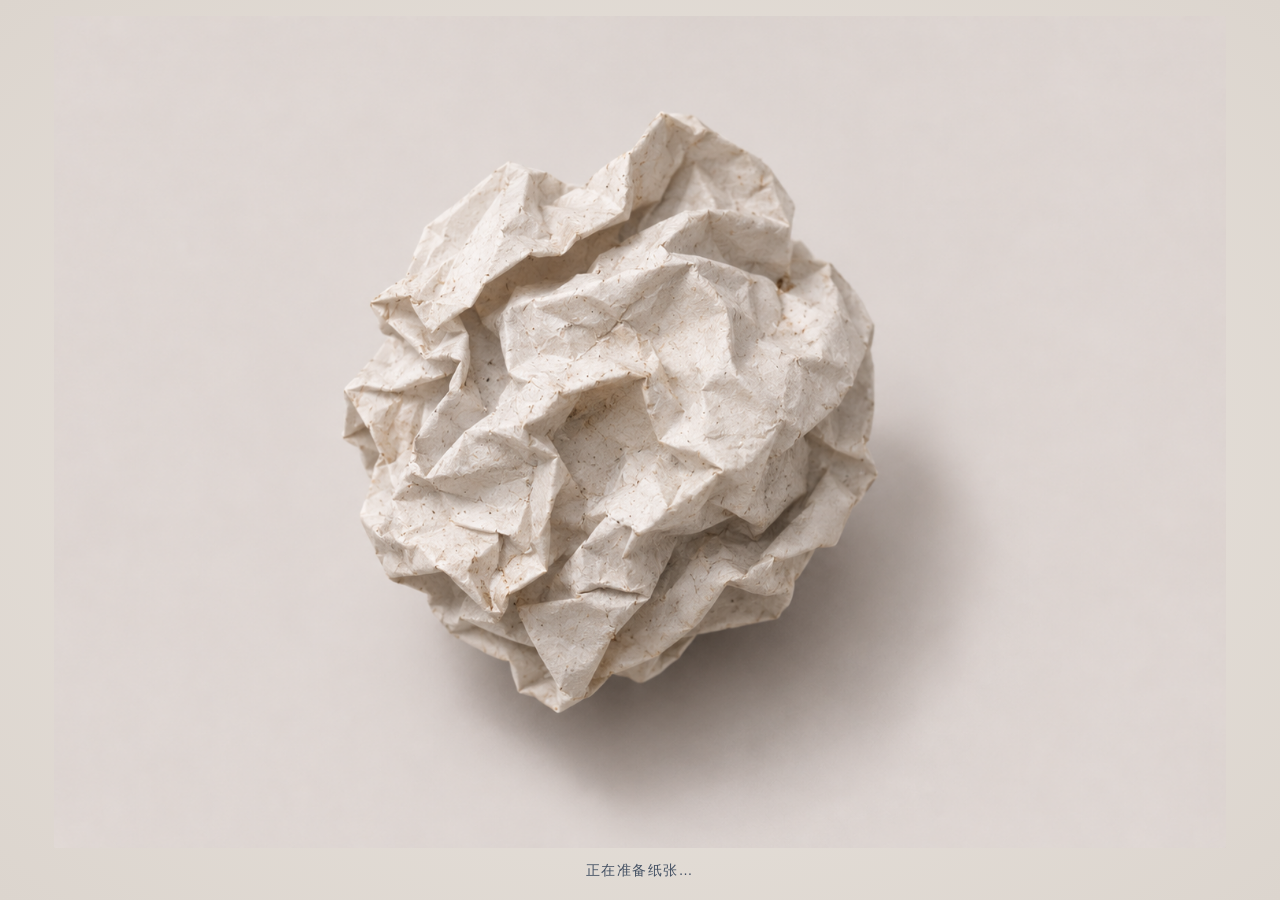
==== html/index.html @ 23ee9914 "Add files via upload  장면. 신." ====
<!doctype html>
<html lang="zh-CN">
<head>
  <meta charset="UTF-8">
  <meta name="viewport" content="width=device-width, initial-scale=1">
  <meta name="theme-color" content="#e1dad2">
  <title>场景 1｜纸张展开</title>
  <link rel="icon" href="data:,">
  <link rel="stylesheet" href="../css/style.css?v=6">
</head>
<body>
  <main class="experience">
    <div class="scene" id="scene" aria-label="场景 1，点击纸团展开海报">
      <img class="ball-photo" id="ball-photo" src="../js/images/paper-ball.png" alt="一团揉皱的纸" draggable="false">
      <div class="paper-shadow" id="paper-shadow" aria-hidden="true"></div>
      <canvas class="paper-mesh" id="paper-mesh" aria-hidden="true"></canvas>
      <div class="poster" id="poster" aria-hidden="true">
        <canvas id="poster-base"></canvas>
        <canvas class="ink" id="ink-title"></canvas>
        <canvas class="ink" id="ink-small"></canvas>
        <canvas class="ink" id="ink-quotes"></canvas>
        <img class="final-original" id="final-original" alt="完整展开的原图海报" draggable="false">
      </div>
      <img class="flattened-poster" id="flattened-poster" src="../js/images/poster-flat.png" alt="褶皱消退后的平铺海报" draggable="false" aria-hidden="true">
      <div class="menu-panel" id="menu-panel" aria-hidden="true">
        <img id="menu-art" src="../js/images/poster-menu.png" alt="右侧菜单：안내（说明）、목차（目录）、더보기（更多）和 게임 시작（开始游戏）" draggable="false">
      </div>
      <button class="paper-trigger" id="paper-trigger" aria-label="点击打开纸团" disabled></button>
      <button class="menu-reveal" id="menu-reveal" aria-label="点击画面，显示右侧菜单" hidden></button>
    </div>
    <div class="controls">
      <p id="status" role="status" aria-live="polite">正在准备纸张…</p>
      <button id="replay" hidden>重新展开</button>
    </div>
    <noscript>请开启 JavaScript，以播放纸张展开动画。</noscript>
  </main>
  <script src="../js/data.js?v=3"></script>
  <script src="../js/paper-motion.js?v=3"></script>
  <script src="../js/main.js?v=6"></script>
</body>
</html>
---- css/style.css ----
* { box-sizing: border-box; }
:root {
  color-scheme: light;
  background: #e1dad2;
  color: #435063;
  font-family: -apple-system, BlinkMacSystemFont, "Segoe UI", sans-serif;
}
body {
  min-width: 320px;
  min-height: 100svh;
  margin: 0;
  display: grid;
  place-items: center;
  background: radial-gradient(ellipse at center, #eae5df, #dcd5ce);
}
.experience { width: 100%; min-width: 0; padding: 12px 16px; overflow-x: auto; }
.scene {
  position: relative;
  width: min(100%, 1488px, calc((100svh - 68px) * 1.40776));
  aspect-ratio: 1488 / 1057;
  margin: auto;
  isolation: isolate;
  overflow: hidden;
  background: #e1dad2;
}
.ball-photo, .paper-mesh, .poster, .poster canvas, .final-original, .flattened-poster {
  position: absolute;
  inset: 0;
  width: 100%;
  height: 100%;
  display: block;
}
.ball-photo { object-fit: fill; user-select: none; }
.paper-shadow {
  position: absolute;
  inset: 5% 3% 1%;
  border-radius: 9%;
  background: #4e4035;
  filter: blur(14px);
  opacity: 0;
  pointer-events: none;
  transform-origin: 50% 55%;
}
.paper-mesh { opacity: 0; pointer-events: none; }
.poster { opacity: 0; pointer-events: none; }
.ink, .final-original { opacity: 0; }
.flattened-poster {
  opacity: 0;
  object-fit: fill;
  pointer-events: none;
  user-select: none;
  -webkit-mask-image: radial-gradient(ellipse at 50% 48%, black -48%, transparent -24%);
  mask-image: radial-gradient(ellipse at 50% 48%, black -48%, transparent -24%);
}
.menu-reveal {
  position: absolute;
  inset: 0;
  width: 100%;
  height: 100%;
}
.scene.menu-visible { overflow: visible; }
.menu-panel {
  position: absolute;
  top: 0;
  left: 100%;
  width: 20.967742%;
  height: 100%;
  overflow: hidden;
  opacity: 0;
  pointer-events: none;
}
/* 只取参考图最右侧的 312 像素；海报沿用原来的平铺图和原尺寸。 */
.menu-panel img {
  position: absolute;
  top: 0;
  left: -376.923077%;
  width: 476.923077%;
  height: 100%;
  display: block;
  object-fit: fill;
  user-select: none;
}
.menu-reveal { border: 0; padding: 0; background: transparent; cursor: pointer; }
.menu-reveal:focus-visible { outline: 2px solid #304e79; outline-offset: -4px; }
.paper-trigger {
  position: absolute;
  left: 24%; top: 10%; width: 48%; height: 76%;
  border: 0; border-radius: 45%;
  padding: 0; background: transparent; cursor: pointer;
  -webkit-tap-highlight-color: transparent;
}
.paper-trigger:focus-visible { outline: 2px solid #304e79; outline-offset: 8px; }
.paper-trigger:disabled { cursor: wait; pointer-events: none; }
.controls { display: flex; align-items: center; justify-content: center; height: 36px; }
.controls p { margin: 10px 0 0; font-size: 14px; letter-spacing: .1em; }
#replay { margin-top: 10px; padding: 5px 14px; border: 1px solid #8a96a5; border-radius: 4px; background: transparent; color: #304e79; font: inherit; font-size: 14px; cursor: pointer; }
#replay:hover { background: #f1ece5; }
[hidden] { display: none !important; }
@media (max-width: 600px) { .experience { padding: 8px; } }
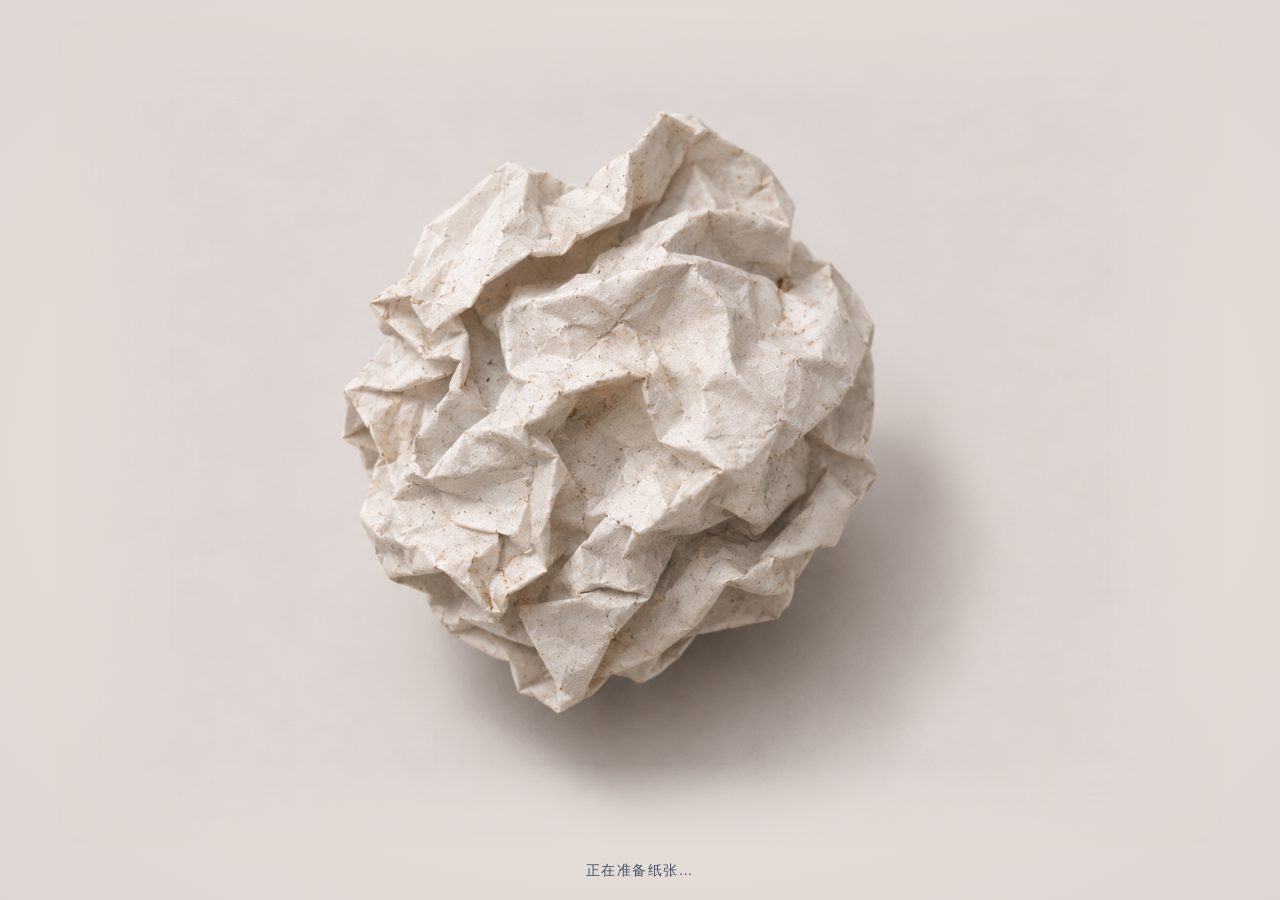
==== commit 72263049: "Update complete interactive pages" ====
--- a/html/index.html
+++ b/html/index.html
@@ -6,10 +6,83 @@
   <meta name="theme-color" content="#e1dad2">
   <title>场景 1｜纸张展开</title>
   <link rel="icon" href="data:,">
-  <link rel="stylesheet" href="../css/style.css?v=6">
+  <link rel="stylesheet" href="../css/style.css?v=8">
+  <link rel="stylesheet" href="../css/game.css?v=5">
+  <link rel="stylesheet" href="../css/peace-intro.css?v=5">
+  <link rel="stylesheet" href="../css/interview-intro.css?v=1">
+  <link rel="stylesheet" href="../css/memory-gallery.css?v=6">
+  <link rel="stylesheet" href="../css/restaurant-entrance.css?v=2">
+  <link rel="stylesheet" href="../css/restaurant-tasting.css?v=1">
+  <link rel="stylesheet" href="../css/four-months.css?v=2">
+  <link rel="stylesheet" href="../css/dinner-night.css?v=3">
+  <link rel="stylesheet" href="../css/bombing.css?v=2">
+  <link rel="stylesheet" href="../css/aftermath.css?v=2">
+  <link rel="stylesheet" href="../css/return-home.css?v=2">
+  <link rel="stylesheet" href="../css/reopening.css?v=3">
+  <link rel="stylesheet" href="../css/wedding.css?v=6">
+  <link rel="stylesheet" href="../css/apprentice.css?v=1">
+  <link rel="stylesheet" href="../css/street-fire.css?v=7">
+  <link rel="stylesheet" href="../css/officers-visit.css?v=2">
+  <link rel="stylesheet" href="../css/officers-meal.css?v=1">
+  <link rel="stylesheet" href="../css/truck-departure.css?v=3">
+  <link rel="stylesheet" href="../css/prosperity-choice.css?v=4">
+  <link rel="stylesheet" href="../css/tony-conflict.css?v=2">
+  <link rel="stylesheet" href="../css/tony-tear.css?v=3">
+  <link rel="stylesheet" href="../css/family-call.css?v=3">
+  <link rel="stylesheet" href="../css/za-attack.css?v=2">
+  <link rel="stylesheet" href="../css/za-farewell.css?v=1">
+  <link rel="stylesheet" href="../css/restaurant-raid.css?v=1">
+  <link rel="stylesheet" href="../css/tony-news.css?v=2">
+  <link rel="stylesheet" href="../css/prison-kitchen.css?v=3">
+  <link rel="stylesheet" href="../css/prison-chili.css?v=1">
+  <link rel="stylesheet" href="../css/prison-after-choice.css?v=2">
+  <link rel="stylesheet" href="../css/prison-message.css?v=1">
+  <link rel="stylesheet" href="../css/prison-retaliation.css?v=4">
+  <link rel="stylesheet" href="../css/prison-knife.css?v=1">
+  <link rel="stylesheet" href="../css/prison-release.css?v=2">
+  <link rel="stylesheet" href="../css/prison-home-call.css?v=1">
+  <link rel="stylesheet" href="../css/prison-christmas.css?v=1">
+  <link rel="stylesheet" href="../css/prison-christmas-undercurrent.css?v=2">
+  <link rel="stylesheet" href="../css/prison-blue-on-blue.css?v=3">
+  <link rel="stylesheet" href="../css/prison-escape.css?v=2">
+  <link rel="stylesheet" href="../css/prison-grenade.css?v=2">
+  <link rel="stylesheet" href="../css/prison-grenade-aftermath.css?v=2">
+  <link rel="stylesheet" href="../css/prison-za-reunion.css?v=3">
+  <link rel="stylesheet" href="../css/prison-school-transport.css?v=2">
+  <link rel="stylesheet" href="../css/prison-escape-plan.css?v=2">
+  <link rel="stylesheet" href="../css/prison-jamal-protection.css?v=2">
+  <link rel="stylesheet" href="../css/prison-morgan-trial.css?v=2">
+  <link rel="stylesheet" href="../css/prison-saif-challenge.css?v=2">
+  <link rel="stylesheet" href="../css/prison-jamal-trial.css?v=2">
+  <link rel="stylesheet" href="../css/prison-night-talk.css?v=2">
+  <link rel="stylesheet" href="../css/prison-trunk-choice.css?v=1">
+  <link rel="stylesheet" href="../css/prison-checkpoint.css?v=1">
+  <link rel="stylesheet" href="../css/prison-phone-command.css?v=1">
+  <link rel="stylesheet" href="../css/prison-street-explosion.css?v=2">
+  <link rel="stylesheet" href="../css/prison-children-rescue.css?v=1">
+  <link rel="stylesheet" href="../css/prison-egg-montage.css?v=1">
+  <link rel="stylesheet" href="../css/prison-mobilization.css?v=1">
+  <link rel="stylesheet" href="../css/prison-cola-promise.css?v=1">
+  <link rel="stylesheet" href="../css/prison-potato-confession.css?v=2">
+  <link rel="stylesheet" href="../css/prison-ma-sacrifice.css?v=1">
+  <link rel="stylesheet" href="../css/prison-after-ma.css?v=1">
+  <link rel="stylesheet" href="../css/prison-rescue-choice.css?v=1">
+  <link rel="stylesheet" href="../css/prison-secret-oath.css?v=1">
+  <link rel="stylesheet" href="../css/prison-friday-escape.css?v=1">
+  <link rel="stylesheet" href="../css/prison-desert-flight.css?v=1">
+  <link rel="stylesheet" href="../css/prison-border-village.css?v=1">
+  <link rel="stylesheet" href="../css/prison-village-night.css?v=1">
+  <link rel="stylesheet" href="../css/prison-village-capture.css?v=1">
+  <link rel="stylesheet" href="../css/prison-mouth-choice.css?v=2">
+  <link rel="stylesheet" href="../css/prison-homecoming-d.css?v=1">
+  <link rel="stylesheet" href="../css/prison-restaurant-return-d.css?v=1">
+  <link rel="stylesheet" href="../css/prison-reunion-d.css?v=3">
+  <link rel="stylesheet" href="../css/prison-self-escape-e.css?v=1">
+  <link rel="stylesheet" href="../css/story-summary.css?v=6">
+  <link rel="stylesheet" href="../css/scene-frame.css?v=69">
 </head>
 <body>
-  <main class="experience">
+  <main class="experience" id="opening-experience">
     <div class="scene" id="scene" aria-label="场景 1，点击纸团展开海报">
       <img class="ball-photo" id="ball-photo" src="../js/images/paper-ball.png" alt="一团揉皱的纸" draggable="false">
       <div class="paper-shadow" id="paper-shadow" aria-hidden="true"></div>
@@ -21,9 +94,15 @@
         <canvas class="ink" id="ink-quotes"></canvas>
         <img class="final-original" id="final-original" alt="完整展开的原图海报" draggable="false">
       </div>
-      <img class="flattened-poster" id="flattened-poster" src="../js/images/poster-flat.png" alt="褶皱消退后的平铺海报" draggable="false" aria-hidden="true">
+      <div class="flat-edge-blend">
+        <img class="flattened-poster" id="flattened-poster" src="../js/images/poster-flat.png" alt="褶皱消退后的平铺海报" draggable="false" aria-hidden="true">
+      </div>
       <div class="menu-panel" id="menu-panel" aria-hidden="true">
         <img id="menu-art" src="../js/images/poster-menu.png" alt="右侧菜单：안내（说明）、목차（目录）、더보기（更多）和 게임 시작（开始游戏）" draggable="false">
+        <button class="menu-hotspot hotspot-help" data-menu="help" aria-label="안내 · 说明" disabled></button>
+        <button class="menu-hotspot hotspot-chapters" data-menu="chapters" aria-label="목차 · 章节目录" disabled></button>
+        <button class="menu-hotspot hotspot-more" data-menu="more" aria-label="더보기 · 关于与资料" disabled></button>
+        <button class="menu-hotspot hotspot-start" data-menu="start" aria-label="게임 시작 · 开始游戏" disabled></button>
       </div>
       <button class="paper-trigger" id="paper-trigger" aria-label="点击打开纸团" disabled></button>
       <button class="menu-reveal" id="menu-reveal" aria-label="点击画面，显示右侧菜单" hidden></button>
@@ -34,8 +113,121 @@
     </div>
     <noscript>请开启 JavaScript，以播放纸张展开动画。</noscript>
   </main>
+  <main id="game-view" class="game-view" hidden>
+    <svg width="0" height="0" aria-hidden="true" style="position:absolute"><defs><filter id="paper-blue" color-interpolation-filters="sRGB"><feColorMatrix type="matrix" values=".170 .570 .060 0 .16 .14 .47 .05 0 .29 .10 .33 .03 0 .47 0 0 0 1 0"/></filter></defs></svg>
+    <header class="game-header">
+      <button class="game-brand" id="game-home" aria-label="返回开场">용식당<span>Once Upon a Time in the Middle East</span></button>
+      <nav class="game-tools" aria-label="阅读工具">
+        <button id="game-contents">목차</button>
+        <button id="game-notebook">기록</button>
+        <button id="game-sound" aria-pressed="false">소리 끔</button>
+        <button id="game-language">中文</button>
+        <button id="game-help">안내</button>
+      </nav>
+    </header>
+    <div class="game-status" aria-label="叙事状态">
+      <p class="chapter-progress" id="chapter-progress"></p>
+      <div class="state-marks" id="state-marks"></div>
+    </div>
+    <div class="reading-layout" id="reading-layout">
+      <figure class="collage-stage" id="collage-stage">
+        <span class="tape tape-top" aria-hidden="true"></span>
+        <img class="collage-art" id="collage-art" src="../js/images/story/restaurant.jpg" alt="">
+        <div class="collage-grain" aria-hidden="true"></div>
+        <div class="collage-tag"><span id="collage-number"></span><p id="collage-chapter"></p></div>
+        <div class="memory-slip" id="memory-slip" hidden><img id="memory-image" src="../js/images/story/family.jpg" alt=""><span id="memory-caption"></span></div>
+        <p class="collage-quote" id="collage-quote"></p>
+      </figure>
+      <article class="story-sheet" id="story-sheet">
+        <p class="story-meta" id="story-meta"></p>
+        <h1 id="story-title" tabindex="-1"></h1>
+        <div id="story-prose" class="story-prose"></div>
+        <div id="story-actions" class="story-actions"></div>
+        <p id="story-feedback" class="story-feedback" aria-live="polite"></p>
+        <footer class="reading-footer"><button id="game-back">이전 페이지</button><span id="save-indicator">자동 저장</span></footer>
+      </article>
+    </div>
+    <p class="game-footnote" id="game-footnote"></p>
+  </main>
+  <dialog id="game-dialog" class="game-dialog" aria-labelledby="dialog-title">
+    <div class="dialog-heading"><h2 id="dialog-title"></h2><button id="dialog-close" aria-label="关闭">×</button></div>
+    <div id="dialog-content"></div>
+  </dialog>
   <script src="../js/data.js?v=3"></script>
   <script src="../js/paper-motion.js?v=3"></script>
-  <script src="../js/main.js?v=6"></script>
+  <script src="../js/main.js?v=7"></script>
+  <script src="../js/story-data.js?v=3"></script>
+  <script src="../js/game.js?v=4"></script>
+  <script src="../js/peace-intro.js?v=4"></script>
+  <script src="../js/story-summary.js?v=3"></script>
+  <script src="../js/prison-reunion-d.js?v=4"></script>
+  <script src="../js/prison-restaurant-return-d.js?v=2"></script>
+  <script src="../js/prison-homecoming-d.js?v=2"></script>
+  <script src="../js/prison-mouth-choice.js?v=4"></script>
+  <script src="../js/prison-village-capture.js?v=2"></script>
+  <script src="../js/prison-village-night.js?v=3"></script>
+  <script src="../js/prison-border-village.js?v=2"></script>
+  <script src="../js/prison-desert-flight.js?v=2"></script>
+  <script src="../js/prison-friday-escape.js?v=2"></script>
+  <script src="../js/prison-secret-oath.js?v=2"></script>
+  <script src="../js/prison-self-escape-e.js?v=2"></script>
+  <script src="../js/prison-rescue-choice.js?v=3"></script>
+  <script src="../js/prison-after-ma.js?v=2"></script>
+  <script src="../js/prison-ma-sacrifice.js?v=2"></script>
+  <script src="../js/prison-potato-confession.js?v=1"></script>
+  <script src="../js/prison-cola-promise.js?v=2"></script>
+  <script src="../js/prison-mobilization.js?v=2"></script>
+  <script src="../js/prison-egg-montage.js?v=2"></script>
+  <script src="../js/prison-children-rescue.js?v=2"></script>
+  <script src="../js/prison-street-explosion.js?v=3"></script>
+  <script src="../js/prison-phone-command.js?v=2"></script>
+  <script src="../js/prison-checkpoint.js?v=3"></script>
+  <script src="../js/prison-trunk-choice.js?v=3"></script>
+  <script src="../js/prison-night-talk.js?v=2"></script>
+  <script src="../js/prison-jamal-trial.js?v=2"></script>
+  <script src="../js/prison-saif-challenge.js?v=3"></script>
+  <script src="../js/prison-morgan-trial.js?v=2"></script>
+  <script src="../js/prison-jamal-protection.js?v=2"></script>
+  <script src="../js/prison-escape-plan.js?v=2"></script>
+  <script src="../js/prison-school-transport.js?v=2"></script>
+  <script src="../js/prison-za-reunion.js?v=2"></script>
+  <script src="../js/prison-grenade-aftermath.js?v=2"></script>
+  <script src="../js/prison-grenade.js?v=4"></script>
+  <script src="../js/prison-escape.js?v=2"></script>
+  <script src="../js/prison-blue-on-blue.js?v=2"></script>
+  <script src="../js/prison-christmas-undercurrent.js?v=2"></script>
+  <script src="../js/prison-christmas.js?v=2"></script>
+  <script src="../js/prison-home-call.js?v=2"></script>
+  <script src="../js/prison-release.js?v=2"></script>
+  <script src="../js/prison-knife.js?v=2"></script>
+  <script src="../js/prison-retaliation.js?v=6"></script>
+  <script src="../js/prison-message.js?v=3"></script>
+  <script src="../js/prison-after-choice.js?v=4"></script>
+  <script src="../js/prison-chili.js?v=2"></script>
+  <script src="../js/prison-kitchen.js?v=2"></script>
+  <script src="../js/tony-news.js?v=2"></script>
+  <script src="../js/restaurant-raid.js?v=2"></script>
+  <script src="../js/za-farewell.js?v=2"></script>
+  <script src="../js/za-attack.js?v=2"></script>
+  <script src="../js/family-call.js?v=2"></script>
+  <script src="../js/tony-tear.js?v=7"></script>
+  <script src="../js/tony-conflict.js?v=3"></script>
+  <script src="../js/prosperity-choice.js?v=5"></script>
+  <script src="../js/truck-departure.js?v=6"></script>
+  <script src="../js/officers-meal.js?v=2"></script>
+  <script src="../js/officers-visit.js?v=2"></script>
+  <script src="../js/street-fire.js?v=8"></script>
+  <script src="../js/apprentice.js?v=2"></script>
+  <script src="../js/wedding.js?v=3"></script>
+  <script src="../js/reopening.js?v=2"></script>
+  <script src="../js/return-home.js?v=3"></script>
+  <script src="../js/aftermath.js?v=2"></script>
+  <script src="../js/bombing.js?v=4"></script>
+  <script src="../js/dinner-night.js?v=3"></script>
+  <script src="../js/four-months.js?v=2"></script>
+  <script src="../js/restaurant-tasting.js?v=5"></script>
+  <script src="../js/restaurant-entrance.js?v=3"></script>
+  <script src="../js/memory-gallery.js?v=11"></script>
+  <script src="../js/interview-intro.js?v=4"></script>
 </body>
 </html>
--- a/css/style.css
+++ b/css/style.css
@@ -11,7 +11,7 @@
   margin: 0;
   display: grid;
   place-items: center;
-  background: radial-gradient(ellipse at center, #eae5df, #dcd5ce);
+  background: radial-gradient(ellipse at center, #eae5df, #ded6d2);
 }
 .experience { width: 100%; min-width: 0; padding: 12px 16px; overflow-x: auto; }
 .scene {
@@ -21,9 +21,9 @@
   margin: auto;
   isolation: isolate;
   overflow: hidden;
-  background: #e1dad2;
+  background: transparent;
 }
-.ball-photo, .paper-mesh, .poster, .poster canvas, .final-original, .flattened-poster {
+.ball-photo, .paper-mesh, .poster, .poster canvas, .final-original, .flat-edge-blend, .flattened-poster {
   position: absolute;
   inset: 0;
   width: 100%;
@@ -31,6 +31,20 @@
   display: block;
 }
 .ball-photo { object-fit: fill; user-select: none; }
+/* 渐隐照片外围的底色，避免灰色矩形边界；不裁切或缩放纸面内容。 */
+.ball-photo, .poster, .flat-edge-blend {
+  --edge-blend: 4%;
+  -webkit-mask-image:
+    linear-gradient(to right, transparent, #000 var(--edge-blend), #000 calc(100% - var(--edge-blend)), transparent),
+    linear-gradient(to bottom, transparent, #000 var(--edge-blend), #000 calc(100% - var(--edge-blend)), transparent);
+  mask-image:
+    linear-gradient(to right, transparent, #000 var(--edge-blend), #000 calc(100% - var(--edge-blend)), transparent),
+    linear-gradient(to bottom, transparent, #000 var(--edge-blend), #000 calc(100% - var(--edge-blend)), transparent);
+  -webkit-mask-composite: source-in;
+  mask-composite: intersect;
+}
+.ball-photo { --edge-blend: 10%; }
+.flat-edge-blend { pointer-events: none; }
 .paper-shadow {
   position: absolute;
   inset: 5% 3% 1%;
@@ -97,3 +111,18 @@
 #replay:hover { background: #f1ece5; }
 [hidden] { display: none !important; }
 @media (max-width: 600px) { .experience { padding: 8px; } }
+
+/* 菜单与原海报共用连续的纸色底层，填平两张图片之间的灰色接缝。 */
+.scene.menu-visible::before {
+  content: ""; position: absolute; inset: 0 auto 0 0;
+  width: 120.967742%; z-index: -1; pointer-events: none;
+  background: #f7f3e8;
+  -webkit-mask-image: linear-gradient(to right, transparent, #000 3%, #000 97%, transparent), linear-gradient(to bottom, transparent, #000 4%, #000 96%, transparent);
+  mask-image: linear-gradient(to right, transparent, #000 3%, #000 97%, transparent), linear-gradient(to bottom, transparent, #000 4%, #000 96%, transparent);
+  -webkit-mask-composite: source-in; mask-composite: intersect;
+}
+.menu-panel {
+  -webkit-mask-image: linear-gradient(to right, transparent, #000 8%, #000 94%, transparent), linear-gradient(to bottom, transparent, #000 4%, #000 96%, transparent);
+  mask-image: linear-gradient(to right, transparent, #000 8%, #000 94%, transparent), linear-gradient(to bottom, transparent, #000 4%, #000 96%, transparent);
+  -webkit-mask-composite: source-in; mask-composite: intersect;
+}
--- a/css/game.css
+++ b/css/game.css
@@ -0,0 +1,107 @@
+/* 后续预览：通栏纸上场景；不改开场纸团及其版式。 */
+.menu-hotspot {position:absolute;left:18%;width:75%;padding:0;border:0;background:transparent;cursor:pointer;pointer-events:auto;}
+.menu-hotspot:disabled{pointer-events:none}
+.menu-hotspot::after {
+  content:"";position:absolute;inset:-18% -8%;pointer-events:none;
+  background:url("data:image/svg+xml,%3Csvg xmlns='http://www.w3.org/2000/svg' viewBox='0 0 240 130'%3E%3Cg fill='none' stroke='%23294b77' stroke-width='2.2' stroke-linecap='round' stroke-linejoin='round'%3E%3Cpath d='M215 22C174 7 95 16 45 49S7 101 30 112C72 132 163 88 197 54S203 7 165 14C117 19 51 55 20 91'/%3E%3Cpath d='M50 85C103 88 153 81 210 83M55 88C106 86 161 86 205 81'/%3E%3C/g%3E%3C/svg%3E") center/100% 100% no-repeat;
+  opacity:0;transform:scale(.94);transition:opacity .18s ease,transform .25s ease;
+}
+.menu-hotspot:hover:not(:disabled)::after,.menu-hotspot:active:not(:disabled)::after,.menu-hotspot:focus-visible::after {opacity:1;transform:scale(1)}
+.menu-hotspot:focus-visible{outline:1px dotted #294b77;outline-offset:4px}
+.hotspot-start::after{filter:brightness(0) invert(1)}
+.hotspot-help{top:25%;height:11%}.hotspot-chapters{top:38%;height:11%}.hotspot-more{top:51%;height:12%}.hotspot-start{top:72%;left:3%;width:91%;height:13%}
+body.game-mode{display:block;background:#f0ede3;color:#254873}
+.game-view{width:min(1800px,100%);min-height:100svh;margin:auto;display:flex;flex-direction:column;justify-content:center;padding:0;font-family:"AppleMyungjo","Songti SC","Noto Serif KR",serif}
+.game-view button,.game-dialog button{font-family:inherit;color:inherit;cursor:pointer}
+.game-header{order:2;display:flex;align-items:center;justify-content:center;gap:35px;min-height:52px;padding:8px 18px}
+.game-brand{border:0;background:none;font-size:13px;font-weight:normal;letter-spacing:.08em;padding:5px;color:#536982!important}
+.game-brand span{display:none}.game-tools{display:flex;gap:22px;align-items:center}.game-tools button{border:0;background:none;font-size:12px;padding:5px 0;color:#536982;white-space:nowrap}
+.game-tools button:hover,.game-brand:hover{color:#173c6e!important;text-decoration:underline;text-underline-offset:5px}
+.game-view button:focus-visible,.game-dialog button:focus-visible,.game-dialog a:focus-visible{outline:1px solid #294b77;outline-offset:5px}
+.game-status,.game-footnote{display:none}
+.reading-layout{order:0;position:relative;isolation:isolate;overflow:hidden;width:100%;height:min(calc(100svh - 60px),56.25vw);min-height:420px;background:#f5f1e8}
+.reading-layout[data-clickable="true"]{cursor:pointer}
+.collage-stage{position:absolute;inset:0;margin:0;overflow:hidden}
+.collage-art{display:block;width:100%;height:100%;object-fit:cover;object-position:center;filter:url(#paper-blue);user-select:none;animation:scene-arrive 1.7s ease both}
+.collage-grain{position:absolute;inset:0;pointer-events:none;background-image:url("data:image/svg+xml,%3Csvg xmlns='http://www.w3.org/2000/svg' viewBox='0 0 160 160'%3E%3Cfilter id='n'%3E%3CfeTurbulence type='fractalNoise' baseFrequency='.8' numOctaves='3' stitchTiles='stitch'/%3E%3C/filter%3E%3Cpath d='M0 0h160v160H0z' filter='url(%23n)' opacity='.14'/%3E%3C/svg%3E");opacity:.12;mix-blend-mode:multiply}
+.tape,.collage-tag,.collage-quote,.memory-slip{display:none!important}
+.story-sheet{position:absolute;inset:0;margin:0;pointer-events:none}
+.story-sheet::before{content:"";position:absolute;left:0;top:0;width:82%;height:45%;background:radial-gradient(ellipse at 25% 22%,#fbf8f0ed 0,#fbf8f0d9 32%,#fbf8f080 58%,#fbf8f000 75%);pointer-events:none}
+.story-meta{display:none}
+.reading-footer{position:absolute;bottom:2%;left:3.8%;display:block;pointer-events:auto}
+.reading-footer button{border:0;padding:3px;background:transparent;color:#315378;font:12px "AppleMyungjo","Songti SC",serif;cursor:pointer}
+.reading-footer button:disabled{opacity:.35;cursor:default}.reading-footer #save-indicator{display:none}
+.story-sheet h1{position:absolute;top:51%;left:26%;width:48%;margin:0;padding:22px 28px;color:#fefcf6;background:#3b43439e;text-align:center;font-size:clamp(20px,2.1vw,32px);line-height:1.65;font-weight:400;letter-spacing:.04em;outline:none}
+.story-sheet:not(.choice-scene):not(.end-scene) h1{width:1px;height:1px;padding:0;overflow:hidden;clip-path:inset(50%);white-space:nowrap;background:none}
+.story-prose{position:absolute;top:4.5%;left:3.8%;width:min(57%,780px);max-height:39%;overflow:auto;pointer-events:auto;scrollbar-width:thin;color:#244b7b;font-size:clamp(16px,1.65vw,25px);line-height:1.85;letter-spacing:.025em;text-shadow:0 0 8px #fff7;word-break:keep-all;overflow-wrap:anywhere}
+.story-prose p{margin:0 0 10px;animation:ink-in .9s ease both}
+.story-actions{position:absolute;bottom:7%;left:35%;width:30%;display:flex;justify-content:center;pointer-events:auto;gap:15px}
+.story-actions button{padding:13px 20px;font-size:clamp(15px,1.5vw,23px);line-height:1.5;border:0;background:#fbf8edc9;color:#254b7a;box-shadow:0 0 25px #fff6;transition:background .25s;white-space:normal}
+.story-actions button:hover{background:#fbf8edee}.story-actions button:disabled{cursor:wait;opacity:.55}
+.story-actions .continue-button{background:transparent;border-bottom:1px solid #294b7755;box-shadow:0 0 30px 12px #fff8;padding:10px 16px;letter-spacing:.12em;font-size:clamp(14px,1.2vw,19px)}
+.choice-scene .story-actions{left:25%;width:50%;bottom:9%;display:grid;grid-template-columns:1fr 1fr;column-gap:20%}
+.choice-scene .story-actions button{background:#4f565596;color:#fffdf5;box-shadow:none;min-height:70px;padding:12px 14px;font-size:clamp(16px,1.45vw,24px)}
+.choice-scene .story-actions button:hover{background:#374447b8}
+.end-scene h1{top:47%;background:#faf6e7d9;color:#254b7a;font-size:clamp(20px,2.4vw,36px)}
+.lamp-scene .story-actions{left:66%;width:25%;bottom:18%}
+.story-feedback{position:absolute;bottom:1%;left:0;width:100%;margin:0;text-align:center;font-size:10px;line-height:1.5;color:#335579ba;text-shadow:0 0 8px white;pointer-events:none}
+.preview-label{font-size:11px;color:#7b8591;letter-spacing:.1em}
+@keyframes ink-in{from{opacity:0;transform:translateY(3px)}to{opacity:1;transform:none}}
+@keyframes scene-arrive{from{opacity:.2;transform:scale(1.035)}to{opacity:1;transform:scale(1)}}
+@keyframes impact{0%,100%{transform:none}25%{transform:translateX(2px)}60%{transform:translateX(-1px)}}
+.cue-impact{animation:impact .45s ease both}
+.game-dialog { width:min(840px,calc(100vw - 30px)); max-height:85svh; overflow:auto; border:0; color:#26466e; padding:clamp(22px,4vw,46px); background:#f5efe1; box-shadow:0 25px 100px #14263b66; font-family:"AppleMyungjo","Songti SC",serif; }
+.game-dialog::backdrop { background:#172b43a3; backdrop-filter:blur(5px); }
+.dialog-heading { display:flex; justify-content:space-between; align-items:start; border-bottom:1px solid #294b7740; gap:22px; padding-bottom:18px; margin-bottom:24px; }
+.dialog-heading h2 { font-size:clamp(24px,3vw,32px); font-weight:500; margin:0; }
+#dialog-close { border:0; padding:0 3px; font:30px/1 Georgia,serif; background:none; color:#334e6f; }
+#dialog-content { font-size:16px; line-height:1.9; }
+#dialog-content p { margin:0 0 20px; }
+.setting-row { display:flex; align-items:start; gap:10px; font-size:14px; padding:15px 0 22px; }
+.setting-row input { margin-top:6px; accent-color:#294b77; }
+.dialog-primary,.report-buttons button { border:1px solid #294b776b; padding:11px 16px; background:#ece3d1; font:inherit; }
+.dialog-primary { display:block; width:100%; background:#294b77; color:#fff5df!important; }
+.chapter-list { display:grid; gap:9px; }
+.chapter-list button { display:grid; grid-template-columns:40px 1fr 60px; gap:14px; align-items:center; padding:16px 13px; border:1px solid #294b7738; background:#fff9ed; text-align:left; }
+.chapter-list b { font:24px Georgia,serif; color:#b15c43; }.chapter-list small { color:#7b7c72; text-align:right; }
+.chapter-list button:disabled { opacity:.45; cursor:default; }
+.memory-grid { display:grid; grid-template-columns:repeat(2,1fr); gap:20px; }
+.memory-grid article { position:relative; min-height:125px; padding:22px; background:#fffaf0; border-bottom:2px solid #d3c8b2; transform:rotate(-1deg); }
+.memory-grid article:nth-child(even) { transform:rotate(2deg); }
+.memory-grid h3 { font-size:17px; font-weight:500; }.memory-grid small { color:#b15c43; }
+.resource-links { display:grid; gap:12px; margin-top:20px; }.resource-links a { color:#294b77; font:14px/1.7 Georgia,serif; text-underline-offset:4px; }
+.report-ending { font-size:25px; color:#b15c43; }
+.report-grid { display:grid; grid-template-columns:1.2fr 1fr; gap:32px; }.report-grid h3 { font-size:19px; font-weight:500; }
+.choice-record { padding-left:24px; }.choice-record li { padding:0 0 15px 5px; }.choice-record small { display:block; color:#8d8a7d; font-size:11px; }.choice-record span { font-size:14px; }
+.report-buttons { display:flex; flex-wrap:wrap; gap:9px; margin-top:22px; }
+
+.gentle-motion .story-prose p,.gentle-motion .collage-art,.gentle-motion .cue-impact{animation:none;opacity:1;transform:none}
+@media(max-width:740px){
+.game-header{gap:12px;min-height:58px;padding:9px 12px;flex-wrap:wrap}.game-tools{gap:14px}.game-brand{font-size:12px}.game-tools button{font-size:11px}
+.reading-layout{height:calc(100svh - 65px);min-height:530px}.collage-art{object-position:60% center}
+.story-sheet::before{width:100%;height:48%;background:linear-gradient(180deg,#fbf8f0ee 0,#fbf8f0c9 62%,#fbf8f000)}
+.story-prose{top:4%;left:6%;width:88%;font-size:17px;line-height:1.9;max-height:38%}
+.story-sheet h1{top:48%;left:12%;width:76%;padding:17px 20px;font-size:22px}
+.choice-scene .story-actions{left:9%;width:82%;bottom:12%;column-gap:7%}.choice-scene .story-actions button{font-size:17px;min-height:83px}
+.story-actions{left:18%;width:64%;bottom:9%}.story-actions .continue-button{font-size:15px}.lamp-scene .story-actions{left:39%;width:50%;bottom:14%}
+.story-feedback{bottom:2%;padding:0 12px;font-size:10px}.report-grid{grid-template-columns:1fr}.memory-grid{grid-template-columns:1fr 1fr}
+}
+@media(prefers-reduced-motion:reduce){.story-prose p,.collage-art,.cue-impact{animation:none;opacity:1;transform:none}.story-actions button{transition:none}}
+
+/* 所有剧情选项沿用开场菜单的手绘圈线；新选项可使用 story-option。 */
+:is(.tasting-choice-row button, .choice-scene .story-actions button, .story-option) {
+  position: relative; overflow: visible;
+}
+:is(.tasting-choice-row button, .choice-scene .story-actions button, .story-option)::after {
+  content: ""; position: absolute; inset: -8px -5px; pointer-events: none;
+  background:url("data:image/svg+xml,%3Csvg xmlns='http://www.w3.org/2000/svg' viewBox='0 0 240 130'%3E%3Cg fill='none' stroke='%23294b77' stroke-width='2.2' stroke-linecap='round' stroke-linejoin='round'%3E%3Cpath d='M215 22C174 7 95 16 45 49S7 101 30 112C72 132 163 88 197 54S203 7 165 14C117 19 51 55 20 91'/%3E%3Cpath d='M50 85C103 88 153 81 210 83M55 88C106 86 161 86 205 81'/%3E%3C/g%3E%3C/svg%3E") center/100% 100% no-repeat;
+  opacity: 0; transform: scale(.94);
+  transition: opacity .18s ease, transform .25s ease;
+}
+:is(.tasting-choice-row button, .choice-scene .story-actions button, .story-option):not(:disabled):is(:hover, :active, :focus-visible)::after {
+  opacity: 1; transform: scale(1);
+}
+.choice-scene .story-actions button::after { filter: brightness(0) invert(1); }
+@media(prefers-reduced-motion: reduce) {
+  :is(.tasting-choice-row button, .choice-scene .story-actions button, .story-option)::after { transition: none; }
+}
--- a/css/peace-intro.css
+++ b/css/peace-intro.css
@@ -0,0 +1,23 @@
+@font-face {
+  font-family: "OpeningHandwriting";
+  src: url("./fonts/NanumBrushScript-Regular.ttf") format("truetype");
+  font-weight: 400;
+  font-style: normal;
+  font-display: swap;
+}
+.peace-intro {
+  position: absolute; inset: 0; z-index: 2;
+  overflow: hidden; pointer-events: none; color: #244b79;
+  background: transparent;
+  font-family: "OpeningHandwriting", cursive;
+}
+.peace-words { position: absolute; inset: 5% 4% 11%; container-type: size; }
+.peace-word {
+  position: absolute; display: block; white-space: nowrap; font-size: clamp(9px, var(--size), 54px);
+  line-height: 1.4; overflow-wrap: anywhere; color: #526a84;
+  opacity: 0; transform: translateY(14px) rotate(var(--tilt)) scale(.15);
+  animation: peace-word-in 1.9s cubic-bezier(.16,1,.3,1) var(--delay) forwards;
+}
+@keyframes peace-word-in { to { opacity: var(--ink); transform: translateY(0) rotate(var(--tilt)) scale(1); } }
+@media (max-width: 600px) { .peace-words { inset-inline: 2%; } }
+@media (prefers-reduced-motion: reduce) { .peace-word { animation-duration: .01ms; animation-delay: 0s; } }
--- a/css/interview-intro.css
+++ b/css/interview-intro.css
@@ -0,0 +1,15 @@
+.interview-intro {
+  position: fixed; inset: 0; z-index: 110;
+  width: 100%; height: 100svh; margin: 0; border: 0;
+  padding: clamp(24px, 7vw, 110px);
+  display: grid; place-items: center; overflow-y: auto;
+  background: #faf8f2; color: #18365e; cursor: pointer;
+  text-align: center;
+  font-family: "AppleMyungjo", "Batang", "바탕", "Noto Serif KR", serif;
+  font-weight: 400; font-size: clamp(21px, 2.35vw, 36px);
+  line-height: 1.95; letter-spacing: .035em;
+  word-break: keep-all; overflow-wrap: anywhere;
+}
+.interview-line { display: block; width: min(100%, 940px); white-space: pre-line; }
+.interview-intro:focus-visible { outline: 1px solid #18365e; outline-offset: -10px; }
+@media (max-width: 600px) { .interview-intro { font-size: 20px; line-height: 1.85; } }
--- a/css/memory-gallery.css
+++ b/css/memory-gallery.css
@@ -0,0 +1,51 @@
+:root { --page-background: radial-gradient(ellipse at center, #eae5df, #ded6d2); }
+body, body.game-mode, .interview-intro { background: var(--page-background); }
+.memory-gallery {
+  position: fixed; inset: 0; z-index: 115; overflow-y: auto;
+  background: var(--page-background); color: #18365e;
+  font-family: "AppleMyungjo", "Batang", "바탕", "Noto Serif KR", serif;
+  animation: memory-arrive .8s ease both;
+}
+.memory-narration {
+  position: relative; width: min(900px, 85%); height: 27svh; min-height: 190px;
+  margin: 0 auto; font-size: clamp(17px, 1.45vw, 23px); line-height: 1.9;
+  word-break: keep-all; overflow-wrap: anywhere;
+}
+.memory-narration p { position: absolute; inset: 0; display: grid; align-content: center; margin: 0; white-space: pre-line; }
+.memory-rail {
+  width: 100%; overflow-x: auto; overflow-y: hidden; scrollbar-width: thin;
+  scrollbar-color: #526a8466 transparent; cursor: grab; touch-action: pan-x;
+  overscroll-behavior-x: contain; outline-offset: -4px;
+}
+.memory-rail.is-dragging { cursor: grabbing; user-select: none; }
+.memory-track {
+  display: flex; align-items: center; gap: clamp(8px, 1vw, 20px);
+  width: max-content; height: 53svh; min-height: 380px;
+  padding: 16px 10vw;
+}
+.memory-fragment {
+  position: relative; flex: none; margin: 0; overflow: hidden;
+  width: calc(var(--fragment-width) * clamp(180px, 28svh, 360px));
+  aspect-ratio: var(--fragment-ratio);
+  transform: translateY(var(--fragment-y)) rotate(var(--fragment-angle));
+  mix-blend-mode: multiply;
+  -webkit-mask-image: linear-gradient(to right, transparent, #000 1%, #000 99%, transparent), linear-gradient(to bottom, transparent, #000 1%, #000 99%, transparent);
+  mask-image: linear-gradient(to right, transparent, #000 1%, #000 99%, transparent), linear-gradient(to bottom, transparent, #000 1%, #000 99%, transparent);
+  -webkit-mask-composite: source-in; mask-composite: intersect;
+}
+.memory-fragment img { position: absolute; inset: 0; width: 100%; height: 100%; object-fit: cover; max-width: none; user-select: none; pointer-events: none; }
+.memory-context {
+  width: min(920px, 84%); margin: 24px auto 22px; padding-top: 16px;
+  border-top: 1px solid #294b7755; font-size: clamp(13px, 1.1vw, 17px);
+  line-height: 1.9; word-break: keep-all; overflow-wrap: anywhere;
+}
+.memory-footer { width: min(920px,84%); margin: 0 auto 25px; display: flex; justify-content: space-between; align-items: center; min-height: 32px; }
+.memory-footer small { color: #526a84; font-size: 12px; letter-spacing: .08em; }
+@keyframes memory-arrive { from { opacity: 0; } to { opacity: 1; } }
+@media(max-width:600px) {
+  .memory-narration { height: 32svh; min-height: 240px; font-size: 16px; line-height: 1.8; }
+  .memory-track { height: 46svh; min-height: 380px; padding-block: 8px; }
+  .memory-fragment { width: calc(var(--fragment-width) * 180px); }
+  .memory-context { font-size: 13px; }
+}
+@media(prefers-reduced-motion:reduce) { .memory-gallery { animation: none; } }
--- a/css/restaurant-entrance.css
+++ b/css/restaurant-entrance.css
@@ -0,0 +1,28 @@
+.restaurant-entrance {
+  position: fixed; inset: 0; z-index: 120;
+  display: grid; place-items: center;
+  width: 100%; height: 100svh; margin: 0; padding: 0;
+  border: 0; overflow: hidden; cursor: pointer;
+  background: var(--page-background); color: #fffaf0;
+}
+.restaurant-entrance img {
+  position: absolute; inset: 0; width: 100%; height: 100%;
+  display: block; object-fit: cover; object-position: center;
+  pointer-events: none; user-select: none; opacity: 0;
+}
+.restaurant-entrance-title {
+  position: relative; margin: 0; opacity: 0;
+  font-family: "AppleMyungjo", "Batang", "바탕", "Noto Serif KR", serif;
+  font-size: clamp(42px, 6vw, 88px); font-weight: 400;
+  line-height: 1.4; letter-spacing: .16em; padding-left: .16em;
+  text-shadow: 0 2px 16px #12335d66;
+}
+.restaurant-entrance:focus-visible { outline: 1px solid #fffaf0; outline-offset: -8px; }
+
+.restaurant-entrance-title > span { display: block; }
+.restaurant-entrance-title > small {
+  display: block; margin-top: .12em;
+  font-family: "Times New Roman", Georgia, serif;
+  font-size: .46em; font-weight: 400; letter-spacing: .01em;
+  padding-right: .16em;
+}
--- a/css/restaurant-tasting.css
+++ b/css/restaurant-tasting.css
@@ -0,0 +1,53 @@
+.tasting-scene {
+  position: fixed; inset: 0; z-index: 125; overflow: auto;
+  background: var(--page-background); color: #183b65;
+  font-family: "AppleMyungjo", "Batang", "바탕", "Noto Serif KR", serif;
+  cursor: pointer; animation: tasting-arrive 1.3s ease both;
+}
+.tasting-art { position: absolute; inset: 0; overflow: hidden; pointer-events: none; }
+.tasting-art img {
+  position: absolute; inset: 0; width: 100%; height: 100%; object-fit: cover;
+  object-position: center; opacity: 0; transition: opacity 1.5s ease;
+  filter: saturate(.75) brightness(1.12); mix-blend-mode: multiply;
+  user-select: none;
+}
+.tasting-art img.is-visible { opacity: .64; }
+.tasting-wash {
+  position: absolute; inset: 0; pointer-events: none;
+  background: radial-gradient(ellipse at 17% 10%, #f8f5eeeb, #f8f5eed4 24%, #f8f5ee72 43%, transparent 70%);
+}
+.tasting-prose {
+  position: relative; width: min(660px, 56%); margin: 0;
+  padding: clamp(28px,5vh,65px) 0 30px; margin-left: 5%;
+  white-space: pre-line; word-break: keep-all; overflow-wrap: anywhere;
+  font-size: clamp(19px,1.65vw,28px); line-height: 1.95; letter-spacing: .035em;
+}
+.tasting-choices {
+  position: absolute; inset: 0; display: flex; flex-direction: column;
+  align-items: center; justify-content: center; gap: 28px;
+  padding: 24px; background: #f5f1e85c; cursor: default;
+}
+.tasting-choices h2 {
+  max-width: 800px; padding: 25px 40px; margin: 0; text-align: center;
+  font-size: clamp(21px,2.2vw,34px); line-height: 1.8; font-weight: 400;
+  background: #efebe1e6; box-shadow: 0 8px 40px #183b6510;
+}
+.tasting-choice-row { display: flex; gap: clamp(18px,5vw,80px); width: min(900px,100%); }
+.tasting-choice-row button {
+  flex: 1; border: 1px solid #294b7740; background: #f5f1e8ed;
+  padding: 20px 25px; color: inherit; font: inherit;
+  font-size: clamp(17px,1.6vw,25px); line-height: 1.8; cursor: pointer;
+  word-break: keep-all; transition: background .25s, border-color .25s;
+}
+.tasting-choice-row button:hover { background: #fffaf0; border-color: #294b77; }
+.tasting-choice-row button:focus-visible { outline: 2px solid #294b77; outline-offset: 5px; }
+.tasting-scene:focus { outline: none; }
+.tasting-scene.is-complete { cursor: default; }
+@keyframes tasting-arrive { from { opacity: 0; } to { opacity: 1; } }
+@media(max-width:600px) {
+  .tasting-prose { width: 88%; font-size: 19px; line-height: 1.8; }
+  .tasting-choice-row { flex-direction: column; gap: 16px; }
+  .tasting-choices h2 { padding: 20px; }
+  .tasting-art img { object-position: 55% center; }
+}
+@media(prefers-reduced-motion:reduce) { .tasting-scene { animation: none; } .tasting-art img { transition: none; } }
--- a/css/four-months.css
+++ b/css/four-months.css
@@ -0,0 +1,37 @@
+.four-months-scene {
+  z-index: 130; overflow: hidden; cursor: pointer;
+  background: var(--page-background); color: #183b65;
+  font-family: "AppleMyungjo", "Batang", "바탕", "Noto Serif KR", serif;
+}
+.four-months-art { position: absolute; inset: 0; pointer-events: none; }
+.four-months-art img {
+  position: absolute; inset: 0; width: 100%; height: 100%;
+  object-fit: cover; object-position: center; opacity: 0;
+  transition: opacity 1.3s ease; user-select: none;
+}
+.four-months-art img.is-visible { opacity: 1; }
+.four-months-wash {
+  position: absolute; inset: 0; pointer-events: none;
+  background: none;
+}
+.four-months-scene[data-step="0"] .four-months-wash {
+  background: none;
+}
+.four-months-prose {
+  position: absolute; left: 6%; top: 5%; width: 82%; margin: 0;
+  font-size: clamp(14px,3.1cqh,27px); font-weight: 400;
+  line-height: 1.9; letter-spacing: .025em;
+  white-space: pre-line; word-break: keep-all; overflow-wrap: anywhere;
+  text-shadow: 0 0 12px #faf7ee99;
+}
+.four-months-scene[data-image="1"] .four-months-prose { left: 46%; width: 48%; }
+.four-months-scene[data-step="0"] .four-months-prose {
+  top: 50%; left: 50%; width: 90%; transform: translate(-50%,-50%);
+  text-align: center; font-size: clamp(28px,8cqh,70px); letter-spacing: .12em;
+}
+.four-months-scene.is-complete { cursor: default; }
+.four-months-scene:focus { outline: none; }
+@media(max-width:600px) {
+  .four-months-prose { font-size: clamp(11px,3.1cqh,27px); }
+}
+@media(prefers-reduced-motion:reduce) { .four-months-art img { transition: none; } }
--- a/css/dinner-night.css
+++ b/css/dinner-night.css
@@ -0,0 +1,38 @@
+.dinner-night-scene {
+  z-index: 135; overflow: hidden; cursor: pointer;
+  background: transparent center/cover no-repeat; color: #183b65;
+  font-family: "AppleMyungjo", "Batang", "바탕", "Noto Serif KR", serif;
+}
+.dinner-night-art, .dinner-night-wash, .dinner-blackout { position: absolute; inset: 0; pointer-events: none; }
+.dinner-night-art img {
+  position: absolute; inset: 0; width: 100%; height: 100%;
+  object-fit: cover; object-position: center; opacity: 0;
+  user-select: none;
+}
+.dinner-night-art img[data-image="dinner"] { filter: sepia(.12) brightness(.94); }
+.dinner-night-art img[data-image="night"] { filter: brightness(.48) saturate(.8); }
+.dinner-night-wash {
+  opacity: 0; background: none;
+  transition: opacity 1s ease;
+}
+.dinner-night-scene[data-image="dinner"] .dinner-night-wash { opacity: 1; }
+.dinner-night-scene[data-image="news"] .dinner-night-art::after {
+  content: ""; position: absolute; inset: 0; opacity: .12;
+  background: repeating-linear-gradient(transparent 0 3px,#17365c 3px 4px);
+}
+.dinner-night-prose {
+  position: absolute; left: 6%; top: 5%; width: 84%; margin: 0;
+  font-size: clamp(14px,3.1cqh,27px); font-weight: 400;
+  line-height: 1.9; letter-spacing: .025em;
+  white-space: pre-line; word-break: keep-all; overflow-wrap: anywhere;
+  text-shadow: 0 0 10px #faf2e6aa;
+}
+.dinner-night-scene[data-image="news"] .dinner-night-prose {
+  top: auto; bottom: 8%; text-align: center; color: #fffaf0;
+  font-size: clamp(18px,4cqh,36px); text-shadow: 0 2px 8px #102844,0 0 20px #102844;
+}
+.dinner-blackout { background: #070c15; opacity: 0; }
+.dinner-night-scene.is-complete { cursor: default; }
+.dinner-night-scene:focus { outline: none; }
+@media(max-width:600px) { .dinner-night-prose { font-size: clamp(11px,3.1cqh,27px); } }
+@media(prefers-reduced-motion:reduce) { .dinner-night-art img,.dinner-night-wash { transition: none; } }
--- a/css/bombing.css
+++ b/css/bombing.css
@@ -0,0 +1,27 @@
+.bombing-scene {
+  z-index: 140; overflow: hidden; background: #060910; color: #f5f0e7;
+  cursor: pointer; font-family: "AppleMyungjo", "Batang", "바탕", "Noto Serif KR", serif;
+}
+.bombing-world, .bombing-blackout { position: absolute; inset: 0; pointer-events: none; }
+.bombing-world { transform: scale(1.14); will-change: transform; }
+.bombing-world img { position: absolute; inset: 0; width: 100%; height: 100%; object-fit: cover; object-position: center; opacity: 0; user-select: none; }
+.bombing-world .bombing-clock-glow {
+  clip-path: polygon(38% 35%,67% 35%,67% 61%,38% 61%);
+  filter: url(#bombing-red-clock); mix-blend-mode: screen;
+}
+.bombing-scene[data-stage="clock"] .bombing-clock-glow { animation: bombing-clock-pulse 1.8s ease-in-out infinite; }
+.bombing-prose {
+  position: absolute; top: 5%; left: 6%; width: 87%; margin: 0;
+  font-size: clamp(14px,3.1cqh,27px); line-height: 1.9; font-weight: 400;
+  letter-spacing: .035em; word-break: keep-all; overflow-wrap: anywhere;
+  text-shadow: 0 2px 7px #050910,0 0 22px #050910;
+}
+.bombing-scene[data-stage="clock"] .bombing-prose { letter-spacing: .22em; }
+.bombing-blackout { background: #030406; opacity: 0; }
+.bombing-final { position: absolute; inset: 0; display: grid; place-items: center; margin: 0; padding: 8%; text-align: center; opacity: 0; font-size: clamp(22px,4.8cqh,43px); line-height: 1.8; font-weight: 400; letter-spacing: .09em; }
+.bombing-scene[data-stage="blast"] .bombing-prose { top: 43%; text-align: center; font-size: clamp(34px,9cqh,80px); }
+.bombing-scene[data-stage="end"] { cursor: default; }
+.bombing-scene:focus { outline: none; }
+@keyframes bombing-clock-pulse { 0%,30%,100% {opacity:0} 45%,70% {opacity:1} }
+@media(max-width:600px) { .bombing-prose { font-size: clamp(11px,3.1cqh,27px); } }
+@media(prefers-reduced-motion:reduce) { .bombing-scene[data-stage="clock"] .bombing-clock-glow { animation: none; opacity: .6; } }
--- a/css/aftermath.css
+++ b/css/aftermath.css
@@ -0,0 +1,11 @@
+.aftermath-scene {
+  z-index: 145; overflow: hidden; background: #030406; color: #183b65;
+  cursor: pointer; font-family: "AppleMyungjo", "Batang", "바탕", "Noto Serif KR", serif;
+}
+.aftermath-art { position: absolute; inset: 0; pointer-events: none; }
+.aftermath-art img { position: absolute; inset: 0; width: 100%; height: 100%; object-fit: cover; object-position: center; opacity: 0; user-select: none; }
+.aftermath-wash { position: absolute; inset: 0; pointer-events: none; opacity: 0; background: none; }
+.aftermath-prose { position: absolute; left: 6%; top: 5%; width: 86%; margin: 0; opacity: 0; font-size: clamp(14px,3cqh,26px); line-height: 1.9; letter-spacing: .025em; white-space: pre-line; word-break: keep-all; overflow-wrap: anywhere; }
+.aftermath-scene.is-complete { cursor: default; }
+.aftermath-scene:focus { outline: none; }
+@media(max-width:600px) { .aftermath-prose { font-size: clamp(11px,3cqh,26px); } }
--- a/css/return-home.css
+++ b/css/return-home.css
@@ -0,0 +1,10 @@
+.return-home-scene { z-index:150; overflow:hidden; background:var(--page-background); color:#183b65; cursor:pointer; font-family:"AppleMyungjo","Batang","바탕","Noto Serif KR",serif; }
+.return-home-art,.return-home-wash { position:absolute; inset:0; pointer-events:none; }
+.return-home-art img { position:absolute; inset:0; width:100%; height:100%; object-fit:cover; object-position:center; opacity:0; user-select:none; }
+.return-home-wash { background: none; }
+.return-home-prose { position:absolute; left:6%; top:5%; width:86%; margin:0; opacity:0; font-size:clamp(14px,3cqh,26px); line-height:1.9; letter-spacing:.025em; white-space:pre-line; word-break:keep-all; overflow-wrap:anywhere; }
+.return-home-scene[data-image="0"] .return-home-prose { width:55%; }
+.return-home-scene[data-image="2"] .return-home-prose { top:13%; text-align:center; font-size:clamp(18px,3.7cqh,33px); }
+.return-home-scene.is-complete { cursor:default; }
+.return-home-scene:focus { outline:none; }
+@media(max-width:600px) { .return-home-prose { font-size:clamp(11px,3cqh,26px); } }
--- a/css/reopening.css
+++ b/css/reopening.css
@@ -0,0 +1,10 @@
+.reopening-scene { z-index:155; overflow:hidden; background:var(--page-background); color:#183b65; cursor:pointer; font-family:"AppleMyungjo","Batang","바탕","Noto Serif KR",serif; }
+.reopening-art,.reopening-wash { position:absolute; inset:0; pointer-events:none; }
+.reopening-art img { position:absolute; inset:0; width:100%; height:100%; object-fit:cover; opacity:0; user-select:none; }
+.reopening-wash { background: none; }
+.reopening-prose { position:absolute; left:6%; top:5%; width:88%; margin:0; opacity:0; font-size:clamp(12px,3cqh,26px); line-height:1.85; letter-spacing:.025em; white-space:pre-line; word-break:keep-all; overflow-wrap:anywhere; }
+.reopening-scene:focus { outline:none; }
+.reopening-scene.is-complete { cursor:default; }
+@media(max-width:600px) { .reopening-prose { font-size:clamp(10px,3cqh,26px); } }
+
+.reopening-scene[data-image="2"] .reopening-prose { left:50%; top:50%; transform:translate(-50%,-50%); text-align:center; }
--- a/css/wedding.css
+++ b/css/wedding.css
@@ -0,0 +1,28 @@
+.wedding-scene { z-index:160; overflow:hidden; background:var(--page-background); color:#183b65; font-family:"AppleMyungjo","Batang","바탕","Noto Serif KR",serif; }
+.wedding-scroll { position:absolute; inset:0; overflow-y:auto; overscroll-behavior:contain; scrollbar-width:thin; }
+.wedding-track { padding:18cqh 5% 26cqh; }
+.wedding-row { position:relative; display:flow-root; margin:0; opacity:.25; transition:opacity .45s ease; }
+.wedding-row + .wedding-row { margin-top:-9cqh; }
+.wedding-row.is-active { opacity:1; z-index:2; }
+.wedding-photo { position:relative; display:block; width:54%; margin-left:8%; overflow:hidden; padding:0; border:0; border-radius:0; box-shadow:none;
+  -webkit-mask-image:linear-gradient(to right,transparent 3%,#000 17%,#000 83%,transparent 97%),linear-gradient(to bottom,transparent 3%,#000 18%,#000 82%,transparent 97%);
+  -webkit-mask-composite:source-in;
+  mask-image:linear-gradient(to right,transparent 3%,#000 17%,#000 83%,transparent 97%),linear-gradient(to bottom,transparent 3%,#000 18%,#000 82%,transparent 97%);
+  mask-composite:intersect; background:transparent; cursor:pointer; }
+.wedding-photo img { position:absolute; max-width:none; height:auto; pointer-events:none; }
+.wedding-row p { position:absolute; left:70%; top:50%; width:30%; transform:translateY(-50%); margin:0; font-size:clamp(11px,2.6cqh,23px); line-height:1.9; word-break:keep-all; overflow-wrap:anywhere; }
+.wedding-row:nth-child(2) .wedding-photo { width:38%; margin-left:0; }
+.wedding-row:nth-child(3) .wedding-photo { width:45%; margin-left:19%; }
+.wedding-row:nth-child(4) .wedding-photo { width:59%; margin-left:7%; }
+.wedding-row:nth-child(5) .wedding-photo { width:60%; margin-left:0; }
+.wedding-row:nth-child(6) .wedding-photo { width:43%; margin-left:22%; }
+.wedding-row:nth-child(7) .wedding-photo { width:57%; margin-left:0; }
+.wedding-row:nth-child(8) .wedding-photo { width:49%; margin-left:16%; }
+.wedding-dialogue { position:absolute; pointer-events:none; top:50%; right:4%; width:37%; transform:translateY(-50%); white-space:pre-line; font-size:clamp(10px,2.25cqh,21px); line-height:1.75; word-break:keep-all; overflow-wrap:anywhere; }
+.wedding-scroll:focus,.wedding-scene:focus { outline:none; }
+@media(prefers-reduced-motion:reduce) { .wedding-row { transition:none; } }
+
+.wedding-family-scene { z-index:165; overflow:hidden; background:#172b43; color:#fff8ee; font-family:"AppleMyungjo","Batang","바탕","Noto Serif KR",serif; }
+.wedding-family-scene > img { position:absolute; inset:0; width:100%; height:100%; object-fit:cover; user-select:none; }
+.wedding-family-scene > p { position:absolute; top:3%; left:6%; width:66%; margin:0; font-size:clamp(11px,2.9cqh,25px); line-height:1.9; word-break:keep-all; overflow-wrap:anywhere; text-shadow:0 1px 3px #142337; }
+.wedding-family-scene:focus { outline:none; }
--- a/css/apprentice.css
+++ b/css/apprentice.css
@@ -0,0 +1,12 @@
+.apprentice-scene { z-index:170; overflow:hidden; background:var(--page-background); color:#183b65; cursor:pointer; font-family:"AppleMyungjo","Batang","바탕","Noto Serif KR",serif; }
+.apprentice-art { position:absolute; inset:0; pointer-events:none; }
+.apprentice-art img { position:absolute; inset:0; width:100%; height:100%; object-fit:cover; opacity:0; user-select:none; }
+.apprentice-prose { position:absolute; top:5%; left:6%; width:86%; margin:0; opacity:0; white-space:pre-line; font-size:clamp(11px,2.8cqh,25px); line-height:1.85; word-break:keep-all; overflow-wrap:anywhere; }
+.apprentice-scene[data-step="0"] .apprentice-prose { text-align:center; }
+.apprentice-scene[data-step="1"] .apprentice-prose { width:60%; }
+.apprentice-scene[data-step="2"] .apprentice-prose { width:38%; color:#fff8ee; }
+.apprentice-scene[data-step="3"] .apprentice-prose { left:71%; top:37%; width:25%; font-size:clamp(10px,2.55cqh,23px); }
+.apprentice-scene[data-step="4"] .apprentice-prose { top:3%; }
+.apprentice-scene[data-step="5"] .apprentice-prose { width:44%; top:4%; font-size:clamp(10px,2.6cqh,24px); }
+.apprentice-scene:focus { outline:none; }
+.apprentice-scene.is-complete { cursor:default; }
--- a/css/street-fire.css
+++ b/css/street-fire.css
@@ -0,0 +1,23 @@
+.street-fire-scene { z-index:175; overflow:hidden; background:var(--page-background); color:#183b65; cursor:pointer; font-family:"AppleMyungjo","Batang","바탕","Noto Serif KR",serif; }
+.street-fire-art,.street-fire-layer { position:absolute; inset:0; width:100%; height:100%; pointer-events:none; }
+.street-fire-layer { opacity:0; }
+.street-fire-art img { position:absolute; inset:0; width:100%; height:100%; object-fit:cover; user-select:none; }
+.street-fire-scene > p { position:absolute; top:5%; left:7%; width:85%; margin:0; font-size:clamp(11px,2.8cqh,25px); line-height:1.9; word-break:keep-all; overflow-wrap:anywhere; }
+.street-fire-scene[data-step="2"] > p { top:auto; bottom:5%; color:#fff8ee; text-shadow:0 1px 3px #183657; }
+.street-fire-scene:focus { outline:none; }
+.street-fire-scene.is-foreboding,.street-fire-scene.is-burning { cursor:default; }
+
+.street-fire-filters { position:absolute; width:0; height:0; pointer-events:none; }
+
+.street-fire-layer:nth-child(3) .painted-flames { transform:scale(1.055); transform-origin:50% 85%; }
+
+.street-fire-burn { position:absolute; inset:0; width:100%; height:100%; object-fit:cover; pointer-events:none; }
+.street-fire-burn { z-index:3; }
+
+.street-fire-scene.is-foreboding { background:#183b65; }
+.street-fire-scene[data-step="2"] > .street-fire-foreboding { top:50%; bottom:auto; left:6%; width:88%; transform:translateY(-50%); text-align:center; color:#f8f5ee; text-shadow:none; font-size:clamp(15px,3.5cqh,32px); }
+
+.medicine-threat-scene { z-index:180; overflow:hidden; background:var(--page-background); color:#fff8ee; font-family:"AppleMyungjo","Batang","바탕","Noto Serif KR",serif; }
+.medicine-threat-scene > img { position:absolute; inset:0; width:100%; height:100%; object-fit:cover; user-select:none; }
+.medicine-threat-scene > p { position:absolute; bottom:5%; left:7%; width:86%; margin:0; font-size:clamp(11px,2.8cqh,25px); line-height:1.9; word-break:keep-all; overflow-wrap:anywhere; text-shadow:0 1px 3px #183657; }
+.medicine-threat-scene:focus { outline:none; }
--- a/css/officers-visit.css
+++ b/css/officers-visit.css
@@ -0,0 +1,7 @@
+.officers-visit-scene { z-index:185; overflow:hidden; background:var(--page-background); color:#183b65; cursor:pointer; font-family:"AppleMyungjo","Batang","바탕","Noto Serif KR",serif; }
+.officers-visit-art { position:absolute; inset:0; pointer-events:none; }
+.officers-visit-art img { position:absolute; inset:0; width:100%; height:100%; object-fit:cover; opacity:0; user-select:none; }
+.officers-visit-scene > p { position:absolute; top:4%; left:6%; width:60%; margin:0; font-size:clamp(11px,2.8cqh,25px); line-height:1.85; white-space:pre-line; word-break:keep-all; overflow-wrap:anywhere; }
+.officers-visit-scene[data-step="1"] > p { left:6%; width:60%; top:4%; }
+.officers-visit-scene:focus { outline:none; }
+.officers-visit-scene.is-complete { cursor:default; }
--- a/css/officers-meal.css
+++ b/css/officers-meal.css
@@ -0,0 +1,7 @@
+.officers-meal-scene { z-index:190; overflow:hidden; background:var(--page-background); color:#fff8ee; cursor:pointer; font-family:"AppleMyungjo","Batang","바탕","Noto Serif KR",serif; }
+.officers-meal-art { position:absolute; inset:0; pointer-events:none; }
+.officers-meal-art img { position:absolute; inset:0; width:100%; height:100%; object-fit:cover; opacity:0; user-select:none; }
+.officers-meal-scene > p { position:absolute; top:4%; left:6%; width:56%; margin:0; font-size:clamp(11px,2.8cqh,25px); line-height:1.85; white-space:pre-line; word-break:keep-all; overflow-wrap:anywhere; text-shadow:0 1px 3px #183657; }
+.officers-meal-scene[data-step="2"] > p { width:88%; color:#183b65; text-shadow:none; }
+.officers-meal-scene:focus { outline:none; }
+.officers-meal-scene.is-complete { cursor:default; }
--- a/css/truck-departure.css
+++ b/css/truck-departure.css
@@ -0,0 +1,5 @@
+.truck-departure-scene { z-index:195; overflow:hidden; background:#dce3e9; }
+.truck-departure-scene canvas { position:absolute; inset:0; width:100%; height:100%; }
+.truck-departure-scene:focus { outline:none; }
+
+.truck-departure-prose { position:absolute; z-index:2; top:5%; left:6%; width:86%; margin:0; color:#183b65; font-family:"AppleMyungjo","Batang","바탕","Noto Serif KR",serif; font-size:clamp(11px,2.8cqh,25px); line-height:1.9; word-break:keep-all; overflow-wrap:anywhere; }
--- a/css/prosperity-choice.css
+++ b/css/prosperity-choice.css
@@ -0,0 +1,11 @@
+.prosperity-scene { z-index:200; overflow:hidden; background:var(--page-background); color:#183b65; cursor:pointer; font-family:"AppleMyungjo","Batang","바탕","Noto Serif KR",serif; }
+.prosperity-art { position:absolute; inset:0; pointer-events:none; }
+.prosperity-art img { position:absolute; inset:0; width:100%; height:100%; object-fit:cover; opacity:0; user-select:none; }
+.prosperity-prose { position:absolute; top:4%; left:6%; width:87%; margin:0; opacity:0; font-size:clamp(11px,2.8cqh,25px); line-height:1.9; word-break:keep-all; overflow-wrap:anywhere; }
+.prosperity-scene .tasting-choices { background:transparent; }
+.prosperity-scene .tasting-choices h2 { background:transparent; box-shadow:none; font-size:clamp(15px,3.6cqh,32px); }
+.prosperity-scene .tasting-choice-row button { font-size:clamp(12px,2.8cqh,25px); }
+.prosperity-scene:focus { outline:none; }
+.prosperity-scene.is-complete { cursor:default; }
+
+.prosperity-art img:nth-child(2) { object-fit:cover; object-position:right center; }
--- a/css/tony-conflict.css
+++ b/css/tony-conflict.css
@@ -0,0 +1,7 @@
+.tony-conflict-scene { z-index:205; overflow:hidden; background:var(--page-background); color:#071b33; cursor:pointer; font-family:"AppleMyungjo","Batang","바탕","Noto Serif KR",serif; }
+.tony-conflict-art { position:absolute; inset:0; pointer-events:none; }
+.tony-conflict-art img { position:absolute; inset:0; width:100%; height:100%; object-fit:cover; opacity:0; user-select:none; }
+.tony-conflict-scene > p { position:absolute; top:4%; left:6%; width:88%; margin:0; font-size:clamp(11px,2.7cqh,24px); line-height:1.85; white-space:pre-line; -webkit-text-stroke:.55px #fff9ef; paint-order:stroke fill; text-shadow:0 0 2px #fff9ef,0 1px 2px #fff9ef; word-break:keep-all; overflow-wrap:anywhere; }
+.tony-conflict-scene[data-step="1"] > p { width:52%; }
+.tony-conflict-scene:focus { outline:none; }
+.tony-conflict-scene.is-complete { cursor:default; }
--- a/css/tony-tear.css
+++ b/css/tony-tear.css
@@ -0,0 +1,6 @@
+.tony-tear-scene { z-index:210; overflow:hidden; background:var(--page-background); color:#071b33; cursor:pointer; font-family:"AppleMyungjo","Batang","바탕","Noto Serif KR",serif; }
+.tony-tear-scene > img { position:absolute; inset:0; width:100%; height:100%; object-fit:cover; user-select:none; }
+.tony-tear-scene > p { position:absolute; top:4%; left:6%; width:88%; margin:0; font-size:clamp(11px,2.7cqh,24px); line-height:1.85; white-space:pre-line; word-break:keep-all; overflow-wrap:anywhere; -webkit-text-stroke:.55px #fff9ef; paint-order:stroke fill; text-shadow:0 0 2px #fff9ef,0 1px 2px #fff9ef; }
+.tony-tear-scene:focus { outline:none; }
+.tony-tear-scene.is-complete { cursor:default; }
+
--- a/css/family-call.css
+++ b/css/family-call.css
@@ -0,0 +1,10 @@
+.family-call-scene { z-index:215; overflow:hidden; background:#183b65; color:#f8f5ee; cursor:pointer; font-family:"AppleMyungjo","Batang","바탕","Noto Serif KR",serif; }
+.family-call-stage { position:absolute; top:auto; bottom:12%; left:0; width:100%; overflow:hidden; }
+.family-call-stage canvas { display:block; width:100%; height:auto; }
+.family-call-curtain { position:absolute; top:0; bottom:0; width:50%; background:#183b65; opacity:0; }
+.family-call-curtain.is-left { left:0; }
+.family-call-curtain.is-right { right:0; }
+.family-call-prose { position:absolute; left:6%; top:4%; width:88%; margin:0; white-space:pre-line; font-size:clamp(11px,2.7cqh,24px); line-height:1.8; word-break:keep-all; overflow-wrap:anywhere; }
+.family-call-prose.is-dialing { top:50%; bottom:auto; transform:translateY(-50%); text-align:center; font-size:clamp(18px,4cqh,36px); }
+.family-call-scene:focus { outline:none; }
+.family-call-scene.is-complete { cursor:default; }
--- a/css/za-attack.css
+++ b/css/za-attack.css
@@ -0,0 +1,9 @@
+.za-attack-scene { z-index:220; overflow:hidden; background:#183b65; color:#183b65; cursor:pointer; font-family:"AppleMyungjo","Batang","바탕","Noto Serif KR",serif; }
+.za-attack-art,.za-attack-layer { position:absolute; inset:0; pointer-events:none; }
+.za-attack-layer { opacity:0; }
+.za-attack-layer img { position:absolute; inset:0; width:100%; height:100%; object-fit:cover; user-select:none; }
+.za-attack-scene > p { position:absolute; top:4%; left:6%; width:88%; margin:0; font-size:clamp(11px,2.7cqh,24px); line-height:1.85; white-space:pre-line; word-break:keep-all; overflow-wrap:anywhere; }
+.za-attack-scene[data-image="2"] > p { top:50%; left:50%; width:88%; transform:translate(-50%,-50%); text-align:center; font-size:clamp(38px,10cqh,90px); color:#fff8ed; }
+.za-attack-filters { position:absolute; width:0; height:0; pointer-events:none; }
+.za-attack-scene:focus { outline:none; }
+.za-attack-scene.is-complete { cursor:default; }
--- a/css/za-farewell.css
+++ b/css/za-farewell.css
@@ -0,0 +1,7 @@
+.za-farewell-scene { z-index:225; overflow:hidden; background:var(--page-background); color:#183b65; cursor:pointer; font-family:"AppleMyungjo","Batang","바탕","Noto Serif KR",serif; }
+.za-farewell-art { position:absolute; inset:0; pointer-events:none; }
+.za-farewell-art img { position:absolute; inset:0; width:100%; height:100%; object-fit:cover; opacity:0; user-select:none; }
+.za-farewell-scene > p { position:absolute; top:4%; left:6%; width:88%; margin:0; font-size:clamp(11px,2.7cqh,24px); line-height:1.85; white-space:pre-line; word-break:keep-all; overflow-wrap:anywhere; }
+.za-farewell-scene[data-step="1"] > p { color:#fff8ee; }
+.za-farewell-scene:focus { outline:none; }
+.za-farewell-scene.is-complete { cursor:default; }
--- a/css/restaurant-raid.css
+++ b/css/restaurant-raid.css
@@ -0,0 +1,8 @@
+.restaurant-raid-scene { z-index:230; overflow:hidden; background:var(--page-background); color:#183b65; cursor:pointer; font-family:"AppleMyungjo","Batang","바탕","Noto Serif KR",serif; }
+.restaurant-raid-art { position:absolute; inset:0; pointer-events:none; }
+.restaurant-raid-art img { position:absolute; inset:0; width:100%; height:100%; object-fit:cover; opacity:0; user-select:none; }
+.restaurant-raid-scene > p { position:absolute; top:4%; left:6%; width:88%; margin:0; font-size:clamp(11px,2.7cqh,24px); line-height:1.85; white-space:pre-line; word-break:keep-all; overflow-wrap:anywhere; }
+.restaurant-raid-scene[data-step="0"] > p { top:50%; left:50%; transform:translate(-50%,-50%); text-align:center; font-size:clamp(24px,6cqh,54px); }
+.restaurant-raid-scene[data-step="2"] > p,.restaurant-raid-scene[data-step="3"] > p { color:#fff8ee; }
+.restaurant-raid-scene:focus { outline:none; }
+.restaurant-raid-scene.is-complete { cursor:default; }
--- a/css/tony-news.css
+++ b/css/tony-news.css
@@ -0,0 +1,11 @@
+.tony-news-scene { z-index:235; overflow:hidden; background:#183b65; color:#183b65; cursor:pointer; font-family:"AppleMyungjo","Batang","바탕","Noto Serif KR",serif; }
+.tony-news-art,.tony-news-blue { position:absolute; inset:0; pointer-events:none; }
+.tony-news-art img { position:absolute; inset:0; width:100%; height:100%; object-fit:cover; opacity:0; user-select:none; }
+.tony-news-blue { background:#183b65; opacity:0; }
+.tony-news-scene > p { position:absolute; top:4%; left:6%; width:88%; margin:0; font-size:clamp(11px,2.7cqh,24px); line-height:1.85; white-space:pre-line; word-break:keep-all; overflow-wrap:anywhere; }
+.tony-news-scene.is-blue > p { top:50%; left:50%; width:80%; transform:translate(-50%,-50%); text-align:center; color:#fff8ee; font-size:clamp(13px,3.4cqh,30px); line-height:1.95; }
+.tony-news-scene:focus { outline:none; }
+.tony-news-scene.is-complete { cursor:default; }
+
+/* 裁去首张素材自带的细黑边。 */
+.tony-news-art img:first-child { transform:scale(1.015); }
--- a/css/prison-kitchen.css
+++ b/css/prison-kitchen.css
@@ -0,0 +1,12 @@
+.prison-kitchen-scene { z-index:240; overflow:hidden; background:#183b65; color:#183b65; cursor:pointer; font-family:"AppleMyungjo","Batang","바탕","Noto Serif KR",serif; }
+.prison-kitchen-art { position:absolute; inset:0; overflow:hidden; pointer-events:none; }
+.prison-kitchen-art img { position:absolute; inset:0; width:100%; height:100%; object-fit:cover; opacity:0; transform:scale(1.015); user-select:none; border:0; }
+/* 裁去旗帜素材底部原有中文字幕，同时排除素材黑边。 */
+.prison-kitchen-art img:nth-child(2) { inset:auto; top:-8px; left:-8px; width:calc(100% + 16px); height:calc(123% + 16px); transform:none; }
+.prison-kitchen-scene > p { position:absolute; top:4%; left:6%; width:88%; margin:0; font-size:clamp(11px,2.7cqh,24px); line-height:1.85; white-space:pre-line; word-break:keep-all; overflow-wrap:anywhere; }
+.prison-kitchen-scene[data-step="0"] > p,.prison-kitchen-scene[data-step="1"] > p { color:#fff8ee; }
+.prison-kitchen-scene[data-step="0"] > p,.prison-kitchen-scene[data-step="2"] > p { top:50%; left:50%; transform:translate(-50%,-50%); text-align:center; font-size:clamp(24px,6cqh,54px); }
+.prison-kitchen-scene:focus { outline:none; }
+.prison-kitchen-scene.is-complete { cursor:default; }
+
+.prison-kitchen-scene[data-step="0"] > p { font-weight:700; }
--- a/css/prison-chili.css
+++ b/css/prison-chili.css
@@ -0,0 +1,10 @@
+.prison-chili-scene { z-index:245; overflow:hidden; background:var(--page-background); color:#183b65; cursor:pointer; font-family:"AppleMyungjo","Batang","바탕","Noto Serif KR",serif; }
+.prison-chili-art { position:absolute; inset:0; overflow:hidden; pointer-events:none; }
+.prison-chili-art img { position:absolute; inset:0; width:100%; height:100%; object-fit:cover; opacity:0; transform:scale(1.015); border:0; user-select:none; }
+.prison-chili-prose { position:absolute; top:4%; left:6%; width:88%; margin:0; opacity:0; font-size:clamp(11px,2.7cqh,24px); line-height:1.85; white-space:pre-line; word-break:keep-all; overflow-wrap:anywhere; }
+.prison-chili-scene .tasting-choices { background:transparent; }
+.prison-chili-scene .tasting-choices[hidden] { display:none; }
+.prison-chili-scene .tasting-choices h2 { background:transparent; box-shadow:none; font-size:clamp(15px,3.6cqh,32px); }
+.prison-chili-scene .tasting-choice-row button { font-size:clamp(12px,2.8cqh,25px); }
+.prison-chili-scene:focus { outline:none; }
+.prison-chili-scene.is-complete { cursor:default; }
--- a/css/prison-after-choice.css
+++ b/css/prison-after-choice.css
@@ -0,0 +1,8 @@
+.prison-after-scene { z-index:250; overflow:hidden; background:var(--page-background); color:#183b65; cursor:pointer; font-family:"AppleMyungjo","Batang","바탕","Noto Serif KR",serif; }
+.prison-after-art { position:absolute; inset:0; overflow:hidden; pointer-events:none; }
+.prison-after-art img { position:absolute; inset:0; width:100%; height:100%; object-fit:cover; opacity:0; transform:scale(1.02); border:0; user-select:none; }
+.prison-after-scene > p { position:absolute; top:4%; left:6%; width:88%; margin:0; font-size:clamp(11px,2.7cqh,24px); line-height:1.85; white-space:pre-line; word-break:keep-all; overflow-wrap:anywhere; }
+.prison-after-scene:focus { outline:none; }
+.prison-after-scene.is-complete { cursor:default; }
+
+.prison-after-scene[data-image="saif"] > p { top:auto; bottom:4%; left:6%; }
--- a/css/prison-message.css
+++ b/css/prison-message.css
@@ -0,0 +1,10 @@
+.prison-message-scene { z-index:255; overflow:hidden; background:var(--page-background); color:#183b65; cursor:pointer; font-family:"AppleMyungjo","Batang","바탕","Noto Serif KR",serif; }
+.prison-message-art { position:absolute; inset:0; overflow:hidden; pointer-events:none; }
+.prison-message-art img { position:absolute; inset:0; width:100%; height:100%; object-fit:cover; opacity:0; transform:scale(1.015); border:0; user-select:none; }
+.prison-message-prose { position:absolute; top:4%; left:6%; width:88%; margin:0; opacity:0; font-size:clamp(11px,2.7cqh,24px); line-height:1.85; white-space:pre-line; word-break:keep-all; overflow-wrap:anywhere; }
+.prison-message-scene .tasting-choices { background:transparent; }
+.prison-message-scene .tasting-choices[hidden] { display:none; }
+.prison-message-scene .tasting-choices h2 { background:transparent; box-shadow:none; font-size:clamp(15px,3.6cqh,32px); }
+.prison-message-scene .tasting-choice-row button { font-size:clamp(12px,2.8cqh,25px); }
+.prison-message-scene:focus { outline:none; }
+.prison-message-scene.is-complete { cursor:default; }
--- a/css/prison-retaliation.css
+++ b/css/prison-retaliation.css
@@ -0,0 +1,7 @@
+.prison-retaliation-scene { z-index:260; overflow:hidden; background:var(--page-background); color:#183b65; cursor:pointer; font-family:"AppleMyungjo","Batang","바탕","Noto Serif KR",serif; }
+.prison-retaliation-art { z-index:0; position:absolute; inset:0; overflow:hidden; pointer-events:none; }
+.prison-retaliation-art img,.prison-retaliation-art canvas { position:absolute; inset:0; width:100%; height:100%; object-fit:cover; opacity:0; transform:scale(1.02); border:0; user-select:none; }
+.prison-retaliation-scene > p { z-index:2; position:absolute; top:4%; left:6%; width:88%; margin:0; font-size:clamp(11px,2.7cqh,24px); line-height:1.85; white-space:pre-line; word-break:keep-all; overflow-wrap:anywhere; }
+.prison-retaliation-scene:focus { outline:none; }
+
+.prison-retaliation-scene[data-step="0"] > p { width:28%; }
--- a/css/prison-knife.css
+++ b/css/prison-knife.css
@@ -0,0 +1,8 @@
+.prison-knife-scene { z-index:265; overflow:hidden; background:var(--page-background); color:#183b65; cursor:pointer; font-family:"AppleMyungjo","Batang","바탕","Noto Serif KR",serif; }
+.prison-knife-art { position:absolute; inset:0; z-index:0; overflow:hidden; pointer-events:none; }
+.prison-knife-art img,.prison-knife-art canvas { position:absolute; inset:0; width:100%; height:100%; object-fit:cover; opacity:0; transform:scale(1.02); border:0; user-select:none; }
+.prison-knife-art .prison-knife-chain { z-index:1; transform-origin:62% 18%; }
+.prison-knife-scene > p { position:absolute; z-index:2; top:4%; left:6%; width:88%; margin:0; font-size:clamp(11px,2.7cqh,24px); line-height:1.85; white-space:pre-line; word-break:keep-all; overflow-wrap:anywhere; }
+.prison-knife-scene[data-step="0"] > p { color:#fff8ee; }
+.prison-knife-scene:focus { outline:none; }
+.prison-knife-scene[data-phase="complete"] { cursor:default; }
--- a/css/prison-release.css
+++ b/css/prison-release.css
@@ -0,0 +1,8 @@
+.prison-release-scene { z-index:270; overflow:hidden; background:var(--page-background); color:#183b65; cursor:pointer; font-family:"AppleMyungjo","Batang","바탕","Noto Serif KR",serif; }
+.prison-release-art { position:absolute; inset:0; z-index:0; overflow:hidden; pointer-events:none; }
+.prison-release-art img { position:absolute; inset:0; width:100%; height:100%; object-fit:cover; opacity:0; transform:scale(1.02); border:0; user-select:none; }
+.prison-release-scene > p { position:absolute; z-index:2; top:4%; left:6%; width:88%; margin:0; font-size:clamp(11px,2.7cqh,24px); line-height:1.85; white-space:pre-line; word-break:keep-all; overflow-wrap:anywhere; }
+.prison-release-scene:focus { outline:none; }
+.prison-release-scene.is-complete { cursor:default; }
+
+.prison-release-scene[data-image="officer"] .prison-release-art img { object-position:right center; }
--- a/css/prison-home-call.css
+++ b/css/prison-home-call.css
@@ -0,0 +1,8 @@
+.prison-home-call-scene { z-index:275; overflow:hidden; background:var(--page-background); color:#183b65; cursor:pointer; font-family:"AppleMyungjo","Batang","바탕","Noto Serif KR",serif; }
+.prison-home-call-art { position:absolute; inset:0; z-index:0; overflow:hidden; pointer-events:none; }
+.prison-home-call-art img { position:absolute; inset:0; width:100%; height:100%; object-fit:cover; opacity:0; transform:scale(1.02); border:0; user-select:none; }
+.prison-home-call-scene > p { position:absolute; z-index:2; top:4%; left:6%; width:88%; margin:0; font-size:clamp(11px,2.7cqh,24px); line-height:1.85; white-space:pre-line; word-break:keep-all; overflow-wrap:anywhere; }
+.prison-home-call-scene[data-image="0"] > p { top:45%; width:38%; font-size:clamp(20px,5cqh,44px); }
+.prison-home-call-scene[data-image="1"] > p,.prison-home-call-scene[data-image="2"] > p { top:auto; bottom:4%; }
+.prison-home-call-scene:focus { outline:none; }
+.prison-home-call-scene.is-complete { cursor:default; }
--- a/css/prison-christmas.css
+++ b/css/prison-christmas.css
@@ -0,0 +1,9 @@
+.prison-christmas-scene { z-index:280; overflow:hidden; background:var(--page-background); color:#183b65; cursor:pointer; font-family:"AppleMyungjo","Batang","바탕","Noto Serif KR",serif; }
+.prison-christmas-art { position:absolute; inset:0; overflow:hidden; pointer-events:none; }
+.prison-christmas-art img { position:absolute; inset:0; width:100%; height:100%; object-fit:cover; opacity:0; transform:scale(1.02); user-select:none; }
+.prison-christmas-scene > p { position:absolute; z-index:2; top:4%; left:6%; width:88%; margin:0; font-size:clamp(11px,2.7cqh,24px); line-height:1.85; white-space:pre-line; word-break:keep-all; overflow-wrap:anywhere; }
+.prison-christmas-scene[data-image="0"] > p { color:#fff; }
+.prison-christmas-scene[data-image="2"] .prison-christmas-art img { object-position:center bottom; }
+.prison-christmas-scene[data-image="5"] .prison-christmas-art img:last-child { filter:brightness(.20); }
+.prison-christmas-lights { position:absolute; inset:0; z-index:1; opacity:0; pointer-events:none; mix-blend-mode:screen; background:radial-gradient(ellipse at 50% 6%,#ffe8b545,transparent 65%); }
+.prison-christmas-scene:focus { outline:none; }
--- a/css/prison-christmas-undercurrent.css
+++ b/css/prison-christmas-undercurrent.css
@@ -0,0 +1,10 @@
+.prison-christmas-undercurrent-scene { z-index:285; overflow:hidden; background:var(--page-background); color:#183b65; cursor:pointer; font-family:"AppleMyungjo","Batang","바탕","Noto Serif KR",serif; }
+.prison-christmas-undercurrent-art { position:absolute; inset:0; overflow:hidden; pointer-events:none; }
+.prison-christmas-undercurrent-art img { position:absolute; inset:0; width:100%; height:100%; object-fit:cover; opacity:0; transform:scale(1.02); user-select:none; }
+.prison-christmas-undercurrent-scene > p { position:absolute; z-index:2; top:4%; left:6%; width:88%; margin:0; font-size:clamp(11px,2.7cqh,24px); line-height:1.85; white-space:pre-line; word-break:keep-all; overflow-wrap:anywhere; }
+.prison-christmas-undercurrent-scene[data-image="0"] > p { top:auto; bottom:4%; color:#fff; }
+.prison-christmas-undercurrent-scene[data-image="1"] .prison-christmas-undercurrent-art img { object-position:center center; }
+.prison-christmas-undercurrent-scene[data-image="1"] > p { top:auto; bottom:4%; }
+.prison-christmas-undercurrent-scene[data-image="3"] > p { top:7%; width:32%; color:#fff; }
+.prison-christmas-undercurrent-scene[data-complete="true"] { cursor:default; }
+.prison-christmas-undercurrent-scene:focus { outline:none; }
--- a/css/prison-blue-on-blue.css
+++ b/css/prison-blue-on-blue.css
@@ -0,0 +1,10 @@
+.prison-blue-on-blue-scene { z-index:290; overflow:hidden; background:#183b65; color:#183b65; cursor:pointer; font-family:"AppleMyungjo","Batang","바탕","Noto Serif KR",serif; }
+.prison-blue-on-blue-art { position:absolute; inset:-2%; overflow:hidden; pointer-events:none; }
+.prison-blue-on-blue-art img { position:absolute; inset:0; width:100%; height:100%; object-fit:cover; opacity:0; transform:scale(1.06); user-select:none; }
+.prison-blue-on-blue-darkness { position:absolute; inset:0; z-index:1; opacity:0; background:#183b65; pointer-events:none; }
+.prison-blue-on-blue-scene > p { position:absolute; z-index:2; top:4%; left:6%; width:88%; margin:0; font-size:clamp(11px,2.7cqh,24px); line-height:1.85; white-space:pre-line; word-break:keep-all; overflow-wrap:anywhere; }
+.prison-blue-on-blue-scene[data-image="0"] > p { top:50%; left:50%; transform:translate(-50%,-50%); text-align:center; font-size:clamp(16px,4.4cqh,39px); }
+.prison-blue-on-blue-scene[data-image="1"] > p { width:40%; }
+.prison-blue-on-blue-scene[data-image="4"] > p { color:#fff; top:auto; bottom:5%; }
+.prison-blue-on-blue-scene[data-phase="unconscious"] { cursor:default; }
+.prison-blue-on-blue-scene:focus { outline:none; }
--- a/css/prison-escape.css
+++ b/css/prison-escape.css
@@ -0,0 +1,8 @@
+.prison-escape-scene { z-index:295; overflow:hidden; background:#183b65; color:#183b65; cursor:pointer; font-family:"AppleMyungjo","Batang","바탕","Noto Serif KR",serif; }
+.prison-escape-art { position:absolute; inset:0; overflow:hidden; pointer-events:none; }
+.prison-escape-art img { position:absolute; inset:0; width:100%; height:100%; object-fit:cover; opacity:0; transform:scale(1.02); user-select:none; }
+.prison-escape-scene > p { position:absolute; z-index:2; top:4%; left:6%; width:88%; margin:0; font-size:clamp(11px,2.7cqh,24px); line-height:1.85; white-space:pre-line; word-break:keep-all; overflow-wrap:anywhere; }
+.prison-escape-scene[data-image="-1"] > p { top:50%; left:50%; transform:translate(-50%,-50%); color:#fff; text-align:center; font-size:clamp(20px,4.4cqh,39px); }
+.prison-escape-scene[data-image="0"] > p { top:auto; bottom:4%; }
+.prison-escape-scene[data-image="1"] > p { color:#fff; }
+.prison-escape-scene:focus { outline:none; }
--- a/css/prison-grenade.css
+++ b/css/prison-grenade.css
@@ -0,0 +1,11 @@
+.prison-grenade-scene { z-index:300; overflow:hidden; background:#183b65; color:#183b65; cursor:pointer; font-family:"AppleMyungjo","Batang","바탕","Noto Serif KR",serif; }
+.prison-grenade-art { position:absolute; inset:0; overflow:hidden; pointer-events:none; }
+.prison-grenade-art img { position:absolute; inset:0; width:100%; height:100%; object-fit:cover; opacity:0; transform:scale(1.02); user-select:none; }
+.prison-grenade-scene > p { position:absolute; z-index:2; top:4%; left:6%; width:88%; margin:0; font-size:clamp(11px,2.7cqh,24px); line-height:1.85; white-space:pre-line; word-break:keep-all; overflow-wrap:anywhere; }
+.prison-grenade-scene .tasting-choices { background:transparent; }
+.prison-grenade-scene .tasting-choices[hidden] { display:none; }
+.prison-grenade-scene .tasting-choices h2 { background:transparent; box-shadow:none; font-size:clamp(15px,3.6cqh,32px); }
+.prison-grenade-scene .tasting-choice-row button { font-size:clamp(12px,2.8cqh,25px); }
+.prison-grenade-scene[data-phase="awaiting-finale"],.prison-grenade-scene[data-phase="awaiting-continuation"] { cursor:default; }
+.prison-grenade-scene:focus { outline:none; }
+.prison-grenade-scene[data-outcome="all-sacrificed"] > p { top:50%; left:50%; transform:translate(-50%,-50%); color:#fff; text-align:center; font-size:clamp(16px,3.6cqh,32px); }
--- a/css/prison-grenade-aftermath.css
+++ b/css/prison-grenade-aftermath.css
@@ -0,0 +1,7 @@
+.prison-grenade-aftermath-scene { z-index:305; overflow:hidden; background:#183b65; color:#183b65; cursor:pointer; font-family:"AppleMyungjo","Batang","바탕","Noto Serif KR",serif; }
+.prison-grenade-aftermath-art { position:absolute; inset:0; overflow:hidden; pointer-events:none; }
+.prison-grenade-aftermath-art img { position:absolute; inset:0; width:100%; height:100%; object-fit:cover; opacity:0; transform:scale(1.02); user-select:none; }
+.prison-grenade-aftermath-scene > p { position:absolute; z-index:2; top:4%; left:6%; width:88%; margin:0; font-size:clamp(11px,2.7cqh,24px); line-height:1.85; white-space:pre-line; word-break:keep-all; overflow-wrap:anywhere; }
+.prison-grenade-aftermath-scene[data-image="-1"] > p { top:50%; left:50%; transform:translate(-50%,-50%); color:#fff; }
+.prison-grenade-aftermath-scene[data-image="0"] > p { top:auto; bottom:4%; }
+.prison-grenade-aftermath-scene:focus { outline:none; }
--- a/css/prison-za-reunion.css
+++ b/css/prison-za-reunion.css
@@ -0,0 +1,9 @@
+.prison-za-reunion-scene { z-index:310; overflow:hidden; background:#183b65; color:#183b65; cursor:pointer; font-family:"AppleMyungjo","Batang","바탕","Noto Serif KR",serif; }
+.prison-za-reunion-art { position:absolute; inset:0; overflow:hidden; pointer-events:none; }
+.prison-za-reunion-art img { position:absolute; inset:0; width:100%; height:100%; object-fit:cover; opacity:0; transform:scale(1.02); user-select:none; }
+.prison-za-reunion-scene > p { position:absolute; z-index:2; top:4%; left:6%; width:88%; margin:0; font-size:clamp(11px,2.7cqh,24px); line-height:1.85; white-space:pre-line; word-break:keep-all; overflow-wrap:anywhere; }
+.prison-za-reunion-art img:nth-child(2) { object-position:right center; }
+.prison-za-reunion-scene[data-image="1"] > p { top:10%; width:35%; }
+.prison-za-reunion-scene[data-image="2"] > p { top:auto; bottom:4%; color:#fff; }
+.prison-za-reunion-scene[data-image="-1"] > p { top:50%; left:50%; transform:translate(-50%,-50%); color:#fff; text-align:center; font-size:clamp(16px,3.6cqh,32px); }
+.prison-za-reunion-scene:focus { outline:none; }
--- a/css/prison-school-transport.css
+++ b/css/prison-school-transport.css
@@ -0,0 +1,5 @@
+.prison-school-transport-scene { z-index:315; overflow:hidden; background:#183b65; color:#183b65; cursor:pointer; font-family:"AppleMyungjo","Batang","바탕","Noto Serif KR",serif; }
+.prison-school-transport-art { position:absolute; inset:0; overflow:hidden; pointer-events:none; }
+.prison-school-transport-art img { position:absolute; inset:0; width:100%; height:100%; object-fit:cover; object-position:center; opacity:0; transform:scale(1.02); user-select:none; }
+.prison-school-transport-scene > p { position:absolute; z-index:2; top:4%; left:6%; width:88%; margin:0; font-size:clamp(11px,2.7cqh,24px); line-height:1.85; white-space:pre-line; word-break:keep-all; overflow-wrap:anywhere; }
+.prison-school-transport-scene:focus { outline:none; }
--- a/css/prison-escape-plan.css
+++ b/css/prison-escape-plan.css
@@ -0,0 +1,6 @@
+.prison-escape-plan-scene { z-index:320; overflow:hidden; background:#183b65; color:#183b65; cursor:pointer; font-family:"AppleMyungjo","Batang","바탕","Noto Serif KR",serif; }
+.prison-escape-plan-art { position:absolute; inset:0; overflow:hidden; pointer-events:none; }
+.prison-escape-plan-art img { position:absolute; inset:0; width:100%; height:100%; object-fit:cover; object-position:center; opacity:0; transform:scale(1.02); user-select:none; }
+.prison-escape-plan-scene > p { position:absolute; z-index:2; top:4%; left:6%; width:88%; margin:0; font-size:clamp(11px,2.7cqh,24px); line-height:1.85; white-space:pre-line; word-break:keep-all; overflow-wrap:anywhere; }
+.prison-escape-plan-scene[data-date="true"] > p { top:50%; left:50%; transform:translate(-50%,-50%); text-align:center; font-weight:700; font-size:clamp(20px,5cqh,44px); }
+.prison-escape-plan-scene:focus { outline:none; }
--- a/css/prison-jamal-protection.css
+++ b/css/prison-jamal-protection.css
@@ -0,0 +1,6 @@
+.prison-jamal-protection-scene { z-index:325; overflow:hidden; background:#183b65; color:#183b65; cursor:pointer; font-family:"AppleMyungjo","Batang","바탕","Noto Serif KR",serif; }
+.prison-jamal-protection-art { position:absolute; inset:0; overflow:hidden; pointer-events:none; }
+.prison-jamal-protection-art img { position:absolute; inset:0; width:100%; height:100%; object-fit:cover; object-position:center; opacity:0; transform:scale(1.02); user-select:none; }
+.prison-jamal-protection-scene > p { position:absolute; z-index:2; top:4%; left:6%; width:88%; margin:0; font-size:clamp(11px,2.7cqh,24px); line-height:1.85; white-space:pre-line; word-break:keep-all; overflow-wrap:anywhere; }
+.prison-jamal-protection-scene[data-image="2"] > p { top:auto; bottom:4%; }
+.prison-jamal-protection-scene:focus { outline:none; }
--- a/css/prison-morgan-trial.css
+++ b/css/prison-morgan-trial.css
@@ -0,0 +1,7 @@
+.prison-morgan-trial-scene { z-index:330; overflow:hidden; background:#183b65; color:#183b65; cursor:pointer; font-family:"AppleMyungjo","Batang","바탕","Noto Serif KR",serif; }
+.prison-morgan-trial-art { position:absolute; inset:0; overflow:hidden; pointer-events:none; }
+.prison-morgan-trial-art img { position:absolute; inset:0; width:100%; height:100%; object-fit:cover; object-position:center; opacity:0; transform:scale(1.02); user-select:none; }
+.prison-morgan-trial-scene > p { position:absolute; z-index:2; top:4%; left:6%; width:88%; margin:0; font-size:clamp(11px,2.7cqh,24px); line-height:1.85; white-space:pre-line; word-break:keep-all; overflow-wrap:anywhere; }
+.prison-morgan-trial-scene[data-image="1"] > p { top:auto; bottom:4%; color:#fff; }
+.prison-morgan-trial-scene[data-image="4"] > p { top:auto; bottom:4%; }
+.prison-morgan-trial-scene:focus { outline:none; }
--- a/css/prison-saif-challenge.css
+++ b/css/prison-saif-challenge.css
@@ -0,0 +1,13 @@
+.prison-saif-challenge-scene { z-index:335; overflow:hidden; background:#183b65; color:#183b65; cursor:pointer; font-family:"AppleMyungjo","Batang","바탕","Noto Serif KR",serif; }
+.prison-saif-challenge-art { position:absolute; inset:0; overflow:hidden; pointer-events:none; }
+.prison-saif-challenge-art img { position:absolute; inset:0; width:100%; height:100%; object-fit:cover; object-position:center; opacity:0; transform:scale(1.02); user-select:none; }
+.prison-saif-challenge-art img:nth-child(3) { transform:scale(1.04); }
+.prison-saif-challenge-scene > p { position:absolute; z-index:2; top:4%; left:6%; width:88%; margin:0; font-size:clamp(11px,2.7cqh,24px); line-height:1.85; white-space:pre-line; word-break:keep-all; overflow-wrap:anywhere; }
+.prison-saif-challenge-scene[data-image="0"] > p { top:auto; bottom:4%; }
+.prison-saif-challenge-scene[data-image="2"] > p { top:auto; bottom:4%; }
+.prison-saif-challenge-scene .tasting-choices { z-index:3; background:transparent; }
+.prison-saif-challenge-scene .tasting-choices[hidden] { display:none; }
+.prison-saif-challenge-scene .tasting-choices h2 { background:transparent; box-shadow:none; font-size:clamp(15px,3.6cqh,32px); }
+.prison-saif-challenge-scene .tasting-choice-row button { font-size:clamp(12px,2.8cqh,25px); }
+.prison-saif-challenge-scene[data-phase="awaiting-continuation"] { cursor:default; }
+.prison-saif-challenge-scene:focus { outline:none; }
--- a/css/prison-jamal-trial.css
+++ b/css/prison-jamal-trial.css
@@ -0,0 +1,6 @@
+.prison-jamal-trial-scene { z-index:340; overflow:hidden; background:#183b65; color:#183b65; cursor:pointer; font-family:"AppleMyungjo","Batang","바탕","Noto Serif KR",serif; }
+.prison-jamal-trial-art { position:absolute; inset:0; overflow:hidden; pointer-events:none; }
+.prison-jamal-trial-art img { position:absolute; inset:0; width:100%; height:100%; object-fit:cover; object-position:center; opacity:0; transform:scale(1.02); user-select:none; }
+.prison-jamal-trial-scene > p { position:absolute; z-index:2; top:4%; left:6%; width:88%; margin:0; font-size:clamp(11px,2.7cqh,24px); line-height:1.85; white-space:pre-line; word-break:keep-all; overflow-wrap:anywhere; }
+.prison-jamal-trial-scene[data-image="4"] > p { top:auto; bottom:4%; }
+.prison-jamal-trial-scene:focus { outline:none; }
--- a/css/prison-night-talk.css
+++ b/css/prison-night-talk.css
@@ -0,0 +1,8 @@
+.prison-night-talk-scene { z-index:345; overflow:hidden; background:#183b65; color:#183b65; cursor:pointer; font-family:"AppleMyungjo","Batang","바탕","Noto Serif KR",serif; }
+.prison-night-talk-art { position:absolute; inset:0; overflow:hidden; pointer-events:none; }
+.prison-night-talk-art img { position:absolute; inset:0; width:100%; height:100%; object-fit:cover; object-position:center; opacity:0; transform:scale(1.02); user-select:none; }
+.prison-night-talk-scene > p { position:absolute; z-index:2; top:4%; left:6%; width:88%; margin:0; font-size:clamp(11px,2.7cqh,24px); line-height:1.85; white-space:pre-line; word-break:keep-all; overflow-wrap:anywhere; }
+.prison-night-talk-scene[data-image="3"] > p { top:auto; bottom:4%; }
+.prison-night-talk-scene:focus { outline:none; }
+
+.prison-night-talk-scene[data-image="1"] > p,.prison-night-talk-scene[data-image="2"] > p { top:auto; bottom:4%; }
--- a/css/prison-trunk-choice.css
+++ b/css/prison-trunk-choice.css
@@ -0,0 +1,10 @@
+.prison-trunk-choice-scene { z-index:350; overflow:hidden; background:#183b65; color:#183b65; cursor:pointer; font-family:"AppleMyungjo","Batang","바탕","Noto Serif KR",serif; }
+.prison-trunk-choice-art { position:absolute; inset:0; overflow:hidden; pointer-events:none; }
+.prison-trunk-choice-art img { position:absolute; inset:0; width:100%; height:100%; object-fit:cover; object-position:center; opacity:0; transform:scale(1.02); user-select:none; }
+.prison-trunk-choice-scene > p { position:absolute; z-index:2; top:4%; left:6%; width:88%; margin:0; font-size:clamp(11px,2.7cqh,24px); line-height:1.85; white-space:pre-line; word-break:keep-all; overflow-wrap:anywhere; }
+.prison-trunk-choice-scene .tasting-choices { z-index:3; background:transparent; }
+.prison-trunk-choice-scene .tasting-choices[hidden] { display:none; }
+.prison-trunk-choice-scene .tasting-choices h2 { background:transparent; box-shadow:none; font-size:clamp(15px,3.6cqh,32px); }
+.prison-trunk-choice-scene .tasting-choice-row button { font-size:clamp(12px,2.8cqh,25px); }
+.prison-trunk-choice-scene[data-phase="missing"],.prison-trunk-choice-scene[data-phase="awaiting-stay"] { cursor:default; }
+.prison-trunk-choice-scene:focus { outline:none; }
--- a/css/prison-checkpoint.css
+++ b/css/prison-checkpoint.css
@@ -0,0 +1,8 @@
+.prison-checkpoint-scene { z-index:355; overflow:hidden; background:#183b65; color:#183b65; cursor:pointer; font-family:"AppleMyungjo","Batang","바탕","Noto Serif KR",serif; }
+.prison-checkpoint-art { position:absolute; inset:0; overflow:hidden; pointer-events:none; }
+.prison-checkpoint-art img { position:absolute; inset:0; width:100%; height:100%; object-fit:cover; object-position:center; opacity:0; transform:scale(1.02); user-select:none; }
+.prison-checkpoint-scene > p { position:absolute; z-index:2; top:4%; left:6%; width:88%; margin:0; font-size:clamp(11px,2.7cqh,24px); line-height:1.85; white-space:pre-line; word-break:keep-all; overflow-wrap:anywhere; }
+
+.prison-checkpoint-scene[data-image="0"] > p { font-size:clamp(11px,2.5cqh,23px); line-height:1.7; }
+.prison-checkpoint-scene[data-phase="complete"] { cursor:default; }
+.prison-checkpoint-scene:focus { outline:none; }
--- a/css/prison-phone-command.css
+++ b/css/prison-phone-command.css
@@ -0,0 +1,12 @@
+.prison-phone-command-scene { z-index:360; overflow:hidden; background:#183b65; color:#183b65; cursor:pointer; font-family:"AppleMyungjo","Batang","바탕","Noto Serif KR",serif; }
+.prison-phone-command-art { position:absolute; inset:0; overflow:hidden; pointer-events:none; }
+.prison-phone-command-art img { position:absolute; inset:0; width:100%; height:100%; object-fit:cover; object-position:center; opacity:0; transform:scale(1.02); user-select:none; }
+.prison-phone-command-scene > p { position:absolute; z-index:2; top:4%; left:6%; width:88%; margin:0; font-size:clamp(11px,2.7cqh,24px); line-height:1.85; white-space:pre-line; word-break:keep-all; overflow-wrap:anywhere; }
+
+.prison-phone-command-scene[data-image="0"] > p { font-size:clamp(11px,2.5cqh,23px); line-height:1.7; }
+.prison-phone-command-scene[data-phase="complete"] { cursor:default; }
+.prison-phone-command-scene:focus { outline:none; }
+
+.phone-command-display { position:absolute; inset:0; width:100%; height:100%; z-index:2; opacity:0; transform:scale(1.02); pointer-events:none; }
+.prison-phone-command-scene[data-image="1"] > p { width:42%; }
+.prison-phone-command-scene[data-image="2"] > p { top:auto; bottom:4%; }
--- a/css/prison-street-explosion.css
+++ b/css/prison-street-explosion.css
@@ -0,0 +1,14 @@
+.prison-street-explosion-scene { z-index:365; overflow:hidden; background:#183b65; color:#183b65; cursor:pointer; font-family:"AppleMyungjo","Batang","바탕","Noto Serif KR",serif; }
+.prison-street-explosion-art { position:absolute; inset:0; overflow:hidden; pointer-events:none; }
+.prison-street-explosion-art img { position:absolute; inset:0; width:100%; height:100%; object-fit:cover; object-position:center; opacity:0; transform:scale(1.025); user-select:none; }
+.prison-street-explosion-art .street-explosion-smoke { z-index:2; mask-image:radial-gradient(ellipse 29% 49% at 50% 42%,#000 15%,transparent 85%); }
+.street-explosion-fire { position:absolute; inset:0; z-index:3; opacity:0; mix-blend-mode:screen; background:radial-gradient(ellipse 15% 24% at 49% var(--burn-y,68%),#e88733,transparent 85%); }
+.prison-street-explosion-scene > p { position:absolute; z-index:4; top:4%; left:6%; width:88%; margin:0; font-size:clamp(11px,2.7cqh,24px); line-height:1.85; white-space:pre-line; word-break:keep-all; overflow-wrap:anywhere; }
+.prison-street-explosion-scene[data-phase="exploding"],.prison-street-explosion-scene[data-phase="complete"] { cursor:default; }
+.prison-street-explosion-scene:focus { outline:none; }
+
+.street-explosion-flame { position:absolute; top:var(--burn-y,68%); border-radius:65% 25% 60% 35%; transform-origin:center bottom; background:radial-gradient(ellipse at 50% 80%,#fff4bf 0%,#ffd477 22%,#f49a42 42%,#cf5722 60%,transparent 74%); filter:blur(2px); opacity:0; }
+.street-explosion-ember { position:absolute; top:calc(var(--burn-y,68%) + 4%); border-radius:50%; background:#ffcf83; box-shadow:0 0 5px #e78c37; opacity:0; }
+.prison-street-explosion-scene[data-image="1"] { --burn-y:31%; }
+.prison-street-explosion-scene[data-image="2"] { --burn-y:76%; }
+@media(prefers-reduced-motion:reduce) { .street-explosion-fire,.street-explosion-smoke { display:none; } }
--- a/css/prison-children-rescue.css
+++ b/css/prison-children-rescue.css
@@ -0,0 +1,11 @@
+.prison-children-rescue-scene { z-index:370; overflow:hidden; background:#183b65; color:#183b65; cursor:pointer; font-family:"AppleMyungjo","Batang","바탕","Noto Serif KR",serif; }
+.prison-children-rescue-art { position:absolute; inset:0; overflow:hidden; pointer-events:none; }
+.prison-children-rescue-art img { position:absolute; inset:0; width:100%; height:100%; object-fit:cover; object-position:center; opacity:0; transform:scale(1.02); user-select:none; }
+.prison-children-rescue-scene > p { position:absolute; z-index:2; top:4%; left:6%; width:88%; margin:0; font-size:clamp(11px,2.7cqh,24px); line-height:1.85; white-space:pre-line; word-break:keep-all; overflow-wrap:anywhere; }
+
+.prison-children-rescue-scene[data-image="0"] > p { font-size:clamp(11px,2.5cqh,23px); line-height:1.7; }
+.prison-children-rescue-scene[data-phase="complete"] { cursor:default; }
+.prison-children-rescue-scene:focus { outline:none; }
+
+.prison-children-rescue-scene[data-image="-1"] > p { top:50%; transform:translateY(-50%); color:#fff; }
+.prison-children-rescue-scene[data-image="1"] > p { top:auto; bottom:4%; }
--- a/css/prison-egg-montage.css
+++ b/css/prison-egg-montage.css
@@ -0,0 +1,9 @@
+.prison-egg-montage-scene { z-index:375; overflow:hidden; background:#183b65; color:#183b65; font-family:"AppleMyungjo","Batang","바탕","Noto Serif KR",serif; }
+.prison-egg-montage-art { position:absolute; inset:0; overflow:hidden; pointer-events:none; }
+.prison-egg-montage-art img { position:absolute; inset:0; width:100%; height:100%; object-fit:cover; object-position:center; opacity:0; transform:scale(1.025); user-select:none; }
+.egg-browning { position:absolute; inset:0; z-index:2; opacity:0; mix-blend-mode:multiply; background:radial-gradient(ellipse 35% 30% at 51% 57%,#b77d30,transparent 90%); }
+.egg-oil-bubble { position:absolute; z-index:3; opacity:0; border:1px solid #fff8df; border-radius:50%; }
+.egg-steam { position:absolute; z-index:3; top:54%; width:8%; height:23%; opacity:0; border-radius:50%; background:radial-gradient(ellipse,#f7f2e9,transparent 70%); filter:blur(5px); }
+.prison-egg-montage-scene > p { position:absolute; z-index:4; top:5%; left:6%; width:88%; margin:0; font-size:clamp(11px,2.7cqh,24px); line-height:1.85; word-break:keep-all; }
+.prison-egg-montage-scene:focus { outline:none; }
+@media(prefers-reduced-motion:reduce) { .egg-browning,.egg-oil-bubble,.egg-steam { display:none; } }
--- a/css/prison-mobilization.css
+++ b/css/prison-mobilization.css
@@ -0,0 +1,8 @@
+.prison-mobilization-scene { z-index:380; overflow:hidden; background:#183b65; color:#183b65; cursor:pointer; font-family:"AppleMyungjo","Batang","바탕","Noto Serif KR",serif; }
+.prison-mobilization-art { position:absolute; inset:0; overflow:hidden; pointer-events:none; }
+.prison-mobilization-art img { position:absolute; inset:0; width:100%; height:100%; object-fit:cover; object-position:center; opacity:0; transform:scale(1.02); user-select:none; }
+.prison-mobilization-scene > p { position:absolute; z-index:2; top:4%; left:6%; width:88%; margin:0; font-size:clamp(11px,2.7cqh,24px); line-height:1.85; white-space:pre-line; word-break:keep-all; overflow-wrap:anywhere; }
+
+.prison-mobilization-scene[data-image="0"] > p { font-size:clamp(11px,2.5cqh,23px); line-height:1.7; }
+.prison-mobilization-scene[data-phase="complete"] { cursor:default; }
+.prison-mobilization-scene:focus { outline:none; }
--- a/css/prison-cola-promise.css
+++ b/css/prison-cola-promise.css
@@ -0,0 +1,8 @@
+.prison-cola-promise-scene { z-index:385; overflow:hidden; background:#183b65; color:#183b65; cursor:pointer; font-family:"AppleMyungjo","Batang","바탕","Noto Serif KR",serif; }
+.prison-cola-promise-art { position:absolute; inset:0; overflow:hidden; pointer-events:none; }
+.prison-cola-promise-art img { position:absolute; inset:0; width:100%; height:100%; object-fit:cover; object-position:center; opacity:0; transform:scale(1.02); user-select:none; }
+.prison-cola-promise-scene > p { position:absolute; z-index:2; top:4%; left:6%; width:88%; margin:0; font-size:clamp(11px,2.7cqh,24px); line-height:1.85; white-space:pre-line; word-break:keep-all; overflow-wrap:anywhere; }
+
+.prison-cola-promise-scene[data-image="0"] > p { font-size:clamp(11px,2.5cqh,23px); line-height:1.7; }
+.prison-cola-promise-scene[data-phase="complete"] { cursor:default; }
+.prison-cola-promise-scene:focus { outline:none; }
--- a/css/prison-potato-confession.css
+++ b/css/prison-potato-confession.css
@@ -0,0 +1,14 @@
+.prison-potato-confession-scene { z-index:390; overflow:hidden; background:#183b65; color:#183b65; cursor:pointer; font-family:"AppleMyungjo","Batang","바탕","Noto Serif KR",serif; }
+.prison-potato-confession-art { position:absolute; inset:0; overflow:hidden; pointer-events:none; }
+.prison-potato-confession-art img { position:absolute; inset:0; width:100%; height:100%; object-fit:cover; object-position:center; opacity:0; transform:scale(1.02); user-select:none; }
+.prison-potato-confession-scene > p { position:absolute; z-index:2; top:4%; left:6%; width:88%; margin:0; font-size:clamp(11px,2.7cqh,24px); line-height:1.85; white-space:pre-line; word-break:keep-all; overflow-wrap:anywhere; }
+.prison-potato-confession-scene .tasting-choices { z-index:3; background:transparent; }
+.prison-potato-confession-scene .tasting-choices[hidden] { display:none; }
+.prison-potato-confession-scene .tasting-choices h2 { background:transparent; box-shadow:none; font-size:clamp(15px,3.6cqh,32px); }
+.prison-potato-confession-scene .tasting-choice-row button { font-size:clamp(12px,2.8cqh,25px); }
+.prison-potato-confession-scene[data-phase="missing"],.prison-potato-confession-scene[data-phase="awaiting-stay"] { cursor:default; }
+.prison-potato-confession-scene:focus { outline:none; }
+
+.prison-potato-confession-scene[data-image="-1"] > p { top:50%; left:10%; width:80%; transform:translateY(-50%); color:#fff; font-size:clamp(11px,2.7cqh,24px); }
+.prison-potato-confession-scene .tasting-choices h2 { font-size:clamp(13px,3cqh,27px); }
+.prison-potato-confession-scene[data-phase="awaiting-admit"],.prison-potato-confession-scene[data-phase="awaiting-finale"] { cursor:default; }
--- a/css/prison-ma-sacrifice.css
+++ b/css/prison-ma-sacrifice.css
@@ -0,0 +1,11 @@
+.prison-ma-sacrifice-scene { z-index:395; overflow:hidden; background:#183b65; color:#183b65; cursor:pointer; font-family:"AppleMyungjo","Batang","바탕","Noto Serif KR",serif; }
+.prison-ma-sacrifice-art { position:absolute; inset:0; overflow:hidden; pointer-events:none; }
+.prison-ma-sacrifice-art img { position:absolute; inset:0; width:100%; height:100%; object-fit:cover; object-position:center; opacity:0; transform:scale(1.02); user-select:none; }
+.prison-ma-sacrifice-scene > p { position:absolute; z-index:2; top:4%; left:6%; width:88%; margin:0; font-size:clamp(11px,2.7cqh,24px); line-height:1.85; white-space:pre-line; word-break:keep-all; overflow-wrap:anywhere; }
+
+.prison-ma-sacrifice-scene[data-image="0"] > p { font-size:clamp(11px,2.5cqh,23px); line-height:1.7; }
+.prison-ma-sacrifice-scene[data-phase="complete"] { cursor:default; }
+.prison-ma-sacrifice-scene:focus { outline:none; }
+
+.prison-ma-sacrifice-scene[data-image="-1"] > p { top:50%; left:10%; width:80%; transform:translateY(-50%); color:#fff; }
+.prison-ma-sacrifice-scene[data-image="3"] > p { top:8%; text-align:center; font-size:clamp(24px,7cqh,65px); }
--- a/css/prison-after-ma.css
+++ b/css/prison-after-ma.css
@@ -0,0 +1,11 @@
+.prison-after-ma-scene { z-index:400; overflow:hidden; background:#183b65; color:#183b65; cursor:pointer; font-family:"AppleMyungjo","Batang","바탕","Noto Serif KR",serif; }
+.prison-after-ma-art { position:absolute; inset:0; overflow:hidden; pointer-events:none; }
+.prison-after-ma-art img { position:absolute; inset:0; width:100%; height:100%; object-fit:cover; object-position:center; opacity:0; transform:scale(1.02); user-select:none; }
+.prison-after-ma-scene > p { position:absolute; z-index:2; top:4%; left:6%; width:88%; margin:0; font-size:clamp(11px,2.7cqh,24px); line-height:1.85; white-space:pre-line; word-break:keep-all; overflow-wrap:anywhere; }
+
+.prison-after-ma-scene[data-image="0"] > p { font-size:clamp(11px,2.5cqh,23px); line-height:1.7; }
+.prison-after-ma-scene[data-phase="complete"] { cursor:default; }
+.prison-after-ma-scene:focus { outline:none; }
+
+.prison-after-ma-scene[data-image="0"] > p { top:auto; bottom:5%; color:#fff; }
+.prison-after-ma-scene[data-image="2"] > p { top:50%; transform:translateY(-50%); text-align:center; font-size:clamp(24px,7cqh,62px); font-weight:700; }
--- a/css/prison-rescue-choice.css
+++ b/css/prison-rescue-choice.css
@@ -0,0 +1,13 @@
+.prison-rescue-choice-scene { z-index:405; overflow:hidden; background:#f7f4ec; color:#183b65; cursor:pointer; font-family:"AppleMyungjo","Batang","바탕","Noto Serif KR",serif; }
+.prison-rescue-choice-art { position:absolute; inset:0; overflow:hidden; pointer-events:none; }
+.prison-rescue-choice-art img { position:absolute; inset:0; width:100%; height:100%; object-fit:cover; object-position:center; opacity:0; transform:scale(1.02); user-select:none; }
+.prison-rescue-choice-scene > p { position:absolute; z-index:2; top:4%; left:6%; width:88%; margin:0; font-size:clamp(11px,2.7cqh,24px); line-height:1.85; white-space:pre-line; word-break:keep-all; overflow-wrap:anywhere; }
+.prison-rescue-choice-scene .tasting-choices { z-index:3; background:transparent; }
+.prison-rescue-choice-scene .tasting-choices[hidden] { display:none; }
+.prison-rescue-choice-scene .tasting-choices h2 { background:transparent; box-shadow:none; font-size:clamp(15px,3.6cqh,32px); }
+.prison-rescue-choice-scene .tasting-choice-row button { font-size:clamp(12px,2.8cqh,25px); }
+.prison-rescue-choice-scene[data-phase="missing"],.prison-rescue-choice-scene[data-phase="awaiting-stay"] { cursor:default; }
+.prison-rescue-choice-scene:focus { outline:none; }
+
+.prison-rescue-choice-scene .tasting-choices h2 { font-size:clamp(12px,3cqh,27px); }
+.prison-rescue-choice-scene[data-phase="awaiting-continuation"] { cursor:default; }
--- a/css/prison-secret-oath.css
+++ b/css/prison-secret-oath.css
@@ -0,0 +1,8 @@
+.prison-secret-oath-scene { z-index:410; overflow:hidden; background:#183b65; color:#183b65; cursor:pointer; font-family:"AppleMyungjo","Batang","바탕","Noto Serif KR",serif; }
+.prison-secret-oath-art { position:absolute; inset:0; overflow:hidden; pointer-events:none; }
+.prison-secret-oath-art img { position:absolute; inset:0; width:100%; height:100%; object-fit:cover; object-position:center; opacity:0; transform:scale(1.02); user-select:none; }
+.prison-secret-oath-scene > p { position:absolute; z-index:2; top:4%; left:6%; width:88%; margin:0; font-size:clamp(11px,2.7cqh,24px); line-height:1.85; white-space:pre-line; word-break:keep-all; overflow-wrap:anywhere; }
+
+.prison-secret-oath-scene[data-image="0"] > p { font-size:clamp(11px,2.5cqh,23px); line-height:1.7; }
+.prison-secret-oath-scene[data-phase="complete"] { cursor:default; }
+.prison-secret-oath-scene:focus { outline:none; }
--- a/css/prison-friday-escape.css
+++ b/css/prison-friday-escape.css
@@ -0,0 +1,11 @@
+.prison-friday-escape-scene { z-index:415; overflow:hidden; background:#183b65; color:#183b65; cursor:pointer; font-family:"AppleMyungjo","Batang","바탕","Noto Serif KR",serif; }
+.prison-friday-escape-art { position:absolute; inset:0; overflow:hidden; pointer-events:none; }
+.prison-friday-escape-art img { position:absolute; inset:0; width:100%; height:100%; object-fit:cover; object-position:center; opacity:0; transform:scale(1.02); user-select:none; }
+.prison-friday-escape-scene > p { position:absolute; z-index:2; top:4%; left:6%; width:88%; margin:0; font-size:clamp(11px,2.7cqh,24px); line-height:1.85; white-space:pre-line; word-break:keep-all; overflow-wrap:anywhere; }
+
+.prison-friday-escape-scene[data-image="0"] > p { font-size:clamp(11px,2.5cqh,23px); line-height:1.7; }
+.prison-friday-escape-scene[data-phase="complete"] { cursor:default; }
+.prison-friday-escape-scene:focus { outline:none; }
+
+.prison-friday-escape-scene > p { top:auto; bottom:4%; color:#fff; }
+.prison-friday-escape-scene[data-image="1"] > p { top:4%; bottom:auto; color:#183b65; }
--- a/css/prison-desert-flight.css
+++ b/css/prison-desert-flight.css
@@ -0,0 +1,8 @@
+.prison-desert-flight-scene { z-index:420; overflow:hidden; background:#183b65; color:#183b65; cursor:pointer; font-family:"AppleMyungjo","Batang","바탕","Noto Serif KR",serif; }
+.prison-desert-flight-art { position:absolute; inset:0; overflow:hidden; pointer-events:none; }
+.prison-desert-flight-art img { position:absolute; inset:0; width:100%; height:100%; object-fit:cover; object-position:center; opacity:0; transform:scale(1.02); user-select:none; }
+.prison-desert-flight-scene > p { position:absolute; z-index:2; top:4%; left:6%; width:88%; margin:0; font-size:clamp(11px,2.7cqh,24px); line-height:1.85; white-space:pre-line; word-break:keep-all; overflow-wrap:anywhere; }
+
+.prison-desert-flight-scene[data-image="2"] > p { font-size:clamp(11px,2.5cqh,23px); line-height:1.7; }
+.prison-desert-flight-scene[data-phase="complete"] { cursor:default; }
+.prison-desert-flight-scene:focus { outline:none; }
--- a/css/prison-border-village.css
+++ b/css/prison-border-village.css
@@ -0,0 +1,8 @@
+.prison-border-village-scene { z-index:425; overflow:hidden; background:#183b65; color:#183b65; cursor:pointer; font-family:"AppleMyungjo","Batang","바탕","Noto Serif KR",serif; }
+.prison-border-village-art { position:absolute; inset:0; overflow:hidden; pointer-events:none; }
+.prison-border-village-art img { position:absolute; inset:0; width:100%; height:100%; object-fit:cover; object-position:center; opacity:0; transform:scale(1.02); user-select:none; }
+.prison-border-village-scene > p { position:absolute; z-index:2; top:4%; left:6%; width:88%; margin:0; font-size:clamp(11px,2.7cqh,24px); line-height:1.85; white-space:pre-line; word-break:keep-all; overflow-wrap:anywhere; }
+
+.prison-border-village-scene[data-image="3"] > p { font-size:clamp(11px,2.5cqh,23px); line-height:1.7; }
+.prison-border-village-scene[data-phase="complete"] { cursor:default; }
+.prison-border-village-scene:focus { outline:none; }
--- a/css/prison-village-night.css
+++ b/css/prison-village-night.css
@@ -0,0 +1,8 @@
+.prison-village-night-scene { z-index:430; overflow:hidden; background:#183b65; color:#183b65; cursor:pointer; font-family:"AppleMyungjo","Batang","바탕","Noto Serif KR",serif; }
+.prison-village-night-art { position:absolute; inset:0; overflow:hidden; pointer-events:none; }
+.prison-village-night-art img { position:absolute; inset:0; width:100%; height:100%; object-fit:cover; object-position:center; opacity:0; transform:scale(1.02); user-select:none; }
+.prison-village-night-scene > p { position:absolute; z-index:2; top:4%; left:6%; width:88%; margin:0; font-size:clamp(11px,2.7cqh,24px); line-height:1.85; white-space:pre-line; word-break:keep-all; overflow-wrap:anywhere; }
+
+.prison-village-night-scene[data-image="3"] > p { font-size:clamp(10px,2.25cqh,21px); line-height:1.65; color:#fff; }
+.prison-village-night-scene[data-phase="complete"] { cursor:default; }
+.prison-village-night-scene:focus { outline:none; }
--- a/css/prison-village-capture.css
+++ b/css/prison-village-capture.css
@@ -0,0 +1,8 @@
+.prison-village-capture-scene { z-index:435; overflow:hidden; background:#183b65; color:#183b65; cursor:pointer; font-family:"AppleMyungjo","Batang","바탕","Noto Serif KR",serif; }
+.prison-village-capture-art { position:absolute; inset:0; overflow:hidden; pointer-events:none; }
+.prison-village-capture-art img { position:absolute; inset:0; width:100%; height:100%; object-fit:cover; object-position:center; opacity:0; transform:scale(1.02); user-select:none; }
+.prison-village-capture-scene > p { position:absolute; z-index:2; top:4%; left:6%; width:88%; margin:0; font-size:clamp(11px,2.7cqh,24px); line-height:1.85; white-space:pre-line; word-break:keep-all; overflow-wrap:anywhere; }
+
+.prison-village-capture-scene[data-image="2"] > p { font-size:clamp(11px,2.5cqh,23px); line-height:1.7; }
+.prison-village-capture-scene[data-phase="complete"] { cursor:default; }
+.prison-village-capture-scene:focus { outline:none; }
--- a/css/prison-mouth-choice.css
+++ b/css/prison-mouth-choice.css
@@ -0,0 +1,19 @@
+.prison-mouth-choice-scene { z-index:440; overflow:hidden; background:#f7f4ec; color:#183b65; cursor:pointer; font-family:"AppleMyungjo","Batang","바탕","Noto Serif KR",serif; }
+.prison-mouth-choice-art { position:absolute; inset:0; overflow:hidden; pointer-events:none; }
+.prison-mouth-choice-art img { position:absolute; inset:0; width:100%; height:100%; object-fit:cover; object-position:center; opacity:0; transform:scale(1.02); user-select:none; }
+.prison-mouth-choice-scene > p { position:absolute; z-index:2; top:4%; left:6%; width:88%; margin:0; font-size:clamp(11px,2.7cqh,24px); line-height:1.85; white-space:pre-line; word-break:keep-all; overflow-wrap:anywhere; }
+.prison-mouth-choice-scene .tasting-choices { z-index:3; background:transparent; }
+.prison-mouth-choice-scene .tasting-choices[hidden] { display:none; }
+.prison-mouth-choice-scene .tasting-choices h2 { background:transparent; box-shadow:none; font-size:clamp(15px,3.6cqh,32px); }
+.prison-mouth-choice-scene .tasting-choice-row button { font-size:clamp(12px,2.8cqh,25px); }
+.prison-mouth-choice-scene[data-phase="missing"],.prison-mouth-choice-scene[data-phase="awaiting-stay"] { cursor:default; }
+.prison-mouth-choice-scene:focus { outline:none; }
+
+.prison-mouth-choice-scene .tasting-choices h2 { font-size:clamp(12px,3cqh,27px); }
+.prison-mouth-choice-scene[data-phase="awaiting-continuation"] { cursor:default; }
+
+.prison-mouth-choice-white { position:fixed; inset:0; z-index:1000; background:#fff; opacity:0; pointer-events:none; }
+
+.prison-mouth-choice-scene[data-image="2"] > p { left:50%; width:44%; font-size:clamp(11px,2.6cqh,23px); line-height:1.8; }
+.prison-mouth-choice-blue { position:fixed; inset:0; z-index:1000; display:grid; place-items:center; background:#183b65; color:#fff; opacity:0; pointer-events:none; font-family:"AppleMyungjo","Batang","바탕","Noto Serif KR",serif; }
+.prison-mouth-choice-blue > p { width:min(80%,900px); margin:0; text-align:center; font-size:clamp(16px,2.6vh,26px); line-height:1.9; word-break:keep-all; }
--- a/css/prison-homecoming-d.css
+++ b/css/prison-homecoming-d.css
@@ -0,0 +1,8 @@
+.prison-homecoming-d-scene { z-index:445; overflow:hidden; background:#183b65; color:#183b65; cursor:pointer; font-family:"AppleMyungjo","Batang","바탕","Noto Serif KR",serif; }
+.prison-homecoming-d-art { position:absolute; inset:0; overflow:hidden; pointer-events:none; }
+.prison-homecoming-d-art img { position:absolute; inset:0; width:100%; height:100%; object-fit:cover; object-position:center; opacity:0; transform:scale(1.02); user-select:none; }
+.prison-homecoming-d-scene > p { position:absolute; z-index:2; top:4%; left:6%; width:88%; margin:0; font-size:clamp(11px,2.7cqh,24px); line-height:1.85; white-space:pre-line; word-break:keep-all; overflow-wrap:anywhere; }
+
+.prison-homecoming-d-scene[data-image="3"] > p { font-size:clamp(11px,2.5cqh,23px); line-height:1.7; }
+.prison-homecoming-d-scene[data-phase="awaiting-finale"] { cursor:default; }
+.prison-homecoming-d-scene:focus { outline:none; }
--- a/css/prison-restaurant-return-d.css
+++ b/css/prison-restaurant-return-d.css
@@ -0,0 +1,11 @@
+.prison-restaurant-return-d-scene { z-index:450; overflow:hidden; background:#183b65; color:#183b65; cursor:pointer; font-family:"AppleMyungjo","Batang","바탕","Noto Serif KR",serif; }
+.prison-restaurant-return-d-art { position:absolute; inset:0; overflow:hidden; pointer-events:none; }
+.prison-restaurant-return-d-art img { position:absolute; inset:0; width:100%; height:100%; object-fit:cover; object-position:center; opacity:0; transform:scale(1.02); user-select:none; }
+.prison-restaurant-return-d-scene > p { position:absolute; z-index:2; top:4%; left:6%; width:88%; margin:0; font-size:clamp(11px,2.7cqh,24px); line-height:1.85; white-space:pre-line; word-break:keep-all; overflow-wrap:anywhere; }
+
+.prison-restaurant-return-d-scene[data-image="3"] > p { font-size:clamp(11px,2.5cqh,23px); line-height:1.7; }
+.prison-restaurant-return-d-scene[data-phase="awaiting-finale"] { cursor:default; }
+.prison-restaurant-return-d-scene:focus { outline:none; }
+
+.prison-restaurant-return-d-scene[data-image="-1"] > p { top:50%; transform:translateY(-50%); text-align:center; color:#fff; font-size:clamp(20px,5cqh,44px); }
+.prison-restaurant-return-d-scene[data-image="0"] > p { font-size:clamp(11px,2.4cqh,22px); line-height:1.7; }
--- a/css/prison-reunion-d.css
+++ b/css/prison-reunion-d.css
@@ -0,0 +1,11 @@
+.prison-reunion-d-scene { z-index:455; overflow:hidden; background:#183b65; color:#183b65; cursor:pointer; font-family:"AppleMyungjo","Batang","바탕","Noto Serif KR",serif; }
+.prison-reunion-d-art { position:absolute; inset:0; overflow:hidden; pointer-events:none; }
+.prison-reunion-d-art img { position:absolute; inset:0; width:100%; height:100%; object-fit:cover; object-position:center; opacity:0; transform:scale(1.02); user-select:none; }
+.prison-reunion-d-scene > p { position:absolute; z-index:2; top:4%; left:6%; width:88%; margin:0; font-size:clamp(11px,2.7cqh,24px); line-height:1.85; white-space:pre-line; word-break:keep-all; overflow-wrap:anywhere; }
+
+.prison-reunion-d-scene[data-image="3"] > p { font-size:clamp(11px,2.5cqh,23px); line-height:1.7; }
+.prison-reunion-d-scene[data-phase="awaiting-finale"] { cursor:default; }
+.prison-reunion-d-scene:focus { outline:none; }
+
+.prison-reunion-d-ending { position:fixed; inset:0; z-index:1000; display:grid; place-items:center; overflow:auto; background:#fff; color:#183b65; opacity:0; cursor:pointer; font-family:"AppleMyungjo","Batang","바탕","Noto Serif KR",serif; }
+.prison-reunion-d-ending > p { width:min(80%,920px); margin:5vh auto; font-size:clamp(14px,2.5vh,25px); line-height:1.95; white-space:pre-line; word-break:keep-all; overflow-wrap:anywhere; }
--- a/css/prison-self-escape-e.css
+++ b/css/prison-self-escape-e.css
@@ -0,0 +1,11 @@
+.prison-self-escape-e-scene { z-index:410; overflow:hidden; background:#183b65; color:#183b65; cursor:pointer; font-family:"AppleMyungjo","Batang","바탕","Noto Serif KR",serif; }
+.prison-self-escape-e-art { position:absolute; inset:0; overflow:hidden; pointer-events:none; }
+.prison-self-escape-e-art img { position:absolute; inset:0; width:100%; height:100%; object-fit:cover; object-position:center; opacity:0; transform:scale(1.02); user-select:none; }
+.prison-self-escape-e-scene > p { position:absolute; z-index:2; top:4%; left:6%; width:88%; margin:0; font-size:clamp(11px,2.7cqh,24px); line-height:1.85; white-space:pre-line; word-break:keep-all; overflow-wrap:anywhere; }
+
+.prison-self-escape-e-scene[data-image="2"] > p { font-size:clamp(11px,2.5cqh,23px); line-height:1.7; }
+.prison-self-escape-e-scene[data-phase="complete"] { cursor:default; }
+.prison-self-escape-e-scene:focus { outline:none; }
+
+.prison-self-escape-e-scene[data-image="0"] > p, .prison-self-escape-e-scene[data-image="1"] > p { top:auto; bottom:5%; color:#fff; }
+.prison-self-escape-e-blue { position:fixed; inset:0; z-index:1000; background:#183b65; opacity:0; }
--- a/css/story-summary.css
+++ b/css/story-summary.css
@@ -0,0 +1,14 @@
+.story-summary{position:fixed;inset:0;z-index:2000;overflow-y:auto;overscroll-behavior:contain;background:#fcf8f2;color:#183b65;font-family:"AppleMyungjo","Batang","바탕","Noto Serif KR",serif;scroll-behavior:smooth;isolation:isolate;}
+.story-summary:focus{outline:none}.story-summary *{box-sizing:border-box}.story-summary [hidden]{display:none!important}
+.story-summary::before{content:"";position:absolute;inset:0;z-index:-1;pointer-events:none;opacity:.035;background-image:url("data:image/svg+xml,%3Csvg xmlns='http://www.w3.org/2000/svg' width='180' height='180'%3E%3Cfilter id='n'%3E%3CfeTurbulence type='fractalNoise' baseFrequency='.7' numOctaves='3' stitchTiles='stitch'/%3E%3C/filter%3E%3Cpath fill='%23fff' filter='url(%23n)' opacity='.48' d='M0 0h180v180H0z'/%3E%3C/svg%3E")}
+.summary-paper{display:flex;flex-direction:column;justify-content:center;width:100%;min-height:100cqh;max-width:none;margin:0;padding:6cqh 6cqw}
+.summary-chapters{width:100%;max-width:1240px;margin:0 auto}
+.summary-chapter{min-height:14.4cqh;padding:0}
+.summary-chapter:last-child{min-height:0}
+.summary-chapter h2{margin:0;text-align:center;font-size:clamp(11px,2.7cqh,24px);font-weight:400;line-height:1.5;letter-spacing:.06em}
+.story-summary button{font:inherit;color:inherit;border:0;background:transparent;cursor:pointer}
+.summary-toggle{padding:0 8px;min-height:3.5cqh;line-height:1.5;font-weight:400}
+.summary-panel{padding:35px 0 55px;animation:summary-reveal .45s ease both}.summary-collage{display:grid;grid-template-columns:1fr 1.35fr 1fr;gap:35px;align-items:center}.summary-photo{display:block;width:100%;object-fit:cover;filter:saturate(.55);box-shadow:0 8px 25px #183b6510}.photo-left{aspect-ratio:4/5;transform:rotate(-3deg);margin-top:65px}.photo-right{aspect-ratio:5/4;transform:rotate(3deg);margin-bottom:70px}.summary-reading{max-width:650px;margin:auto;font-size:16px;line-height:2.05;word-break:keep-all;overflow-wrap:anywhere}.summary-reading p{margin:0 0 23px}.summary-reading blockquote{font-size:19px;line-height:1.9;text-align:center;margin:35px 0;font-style:normal}.summary-emphasis{font-size:14px;opacity:.7}.summary-profile-head{text-align:center;max-width:750px;margin:0 auto 20px}.summary-note{font-size:12px;line-height:1.9;opacity:.65;word-break:keep-all}.summary-profile{display:grid;grid-template-columns:1.1fr 1fr;gap:50px;align-items:center;max-width:950px;margin:auto}.summary-radar{max-width:480px;margin:auto}.summary-radar svg{display:block;width:100%;height:auto}.summary-download{display:block;margin:0 auto;padding:10px 16px;font-size:12px!important}.summary-profile-copy h3,.summary-trail h3{font-size:20px;font-weight:400;margin:0 0 28px}.summary-bars>div{position:relative;display:flex;justify-content:space-between;padding-bottom:17px;margin:0 0 20px;font-size:14px}.summary-bars b{position:absolute;bottom:0;left:0;width:100%;height:3px;background:#183b6512}.summary-bars b::after{content:"";position:absolute;inset:0 auto 0 0;width:var(--score);background:#648b98;transition:width .35s}.summary-trail{max-width:800px;margin:50px auto 0}.summary-trail>button[data-step=all]{padding:10px 18px;margin:8px 0 20px}.summary-trail-step{display:flex;justify-content:space-between;gap:22px;width:100%;padding:16px 12px;text-align:left;border-bottom:1px solid #183b6518!important;font-size:13px!important;line-height:1.7}.summary-trail-step span{opacity:.65}.summary-trail-step strong{font-weight:400}.story-summary [aria-pressed=true]{font-weight:700!important}
+@keyframes summary-reveal{from{opacity:0;transform:translateY(8px)}to{opacity:1;transform:translateY(0)}}
+@media(max-width:750px){.summary-paper{padding-inline:7cqw}.summary-collage{grid-template-columns:1fr 1fr;gap:22px}.summary-reading{font-size:14px}.summary-collage .summary-reading{grid-column:1/-1;grid-row:1}.summary-photo{transform:none;margin:0;aspect-ratio:4/3}.summary-profile{grid-template-columns:1fr;gap:30px}.summary-radar{max-width:370px}.summary-profile-copy{padding-inline:10px}.summary-trail-step{display:block}.summary-trail-step span{display:block;margin-bottom:6px}}
+@media(prefers-reduced-motion:reduce){.story-summary{scroll-behavior:auto}.summary-panel{animation:none}.summary-bars b::after{transition:none}}
--- a/css/scene-frame.css
+++ b/css/scene-frame.css
@@ -0,0 +1,49 @@
+/* 后续各幕沿用开头纸面的 1488:1057 画框和高度留白。 */
+.memory-gallery, .restaurant-entrance, .tasting-scene, .four-months-scene, .dinner-night-scene, .bombing-scene, .aftermath-scene, .return-home-scene, .reopening-scene, .wedding-scene, .wedding-family-scene, .apprentice-scene, .street-fire-scene, .medicine-threat-scene, .officers-visit-scene, .officers-meal-scene, .truck-departure-scene, .prosperity-scene, .tony-conflict-scene, .tony-tear-scene, .family-call-scene, .za-attack-scene, .za-farewell-scene, .restaurant-raid-scene, .tony-news-scene, .prison-kitchen-scene, .prison-chili-scene, .prison-after-scene, .prison-message-scene, .prison-retaliation-scene, .prison-knife-scene, .prison-release-scene, .prison-home-call-scene, .prison-christmas-scene, .prison-christmas-undercurrent-scene, .prison-blue-on-blue-scene, .prison-escape-scene, .prison-grenade-scene, .prison-grenade-aftermath-scene, .prison-za-reunion-scene, .prison-school-transport-scene, .prison-escape-plan-scene, .prison-jamal-protection-scene, .prison-morgan-trial-scene, .prison-saif-challenge-scene, .prison-jamal-trial-scene, .prison-night-talk-scene, .prison-trunk-choice-scene, .prison-checkpoint-scene, .prison-phone-command-scene, .prison-street-explosion-scene, .prison-children-rescue-scene, .prison-egg-montage-scene, .prison-mobilization-scene, .prison-cola-promise-scene, .prison-potato-confession-scene, .prison-ma-sacrifice-scene, .prison-after-ma-scene, .prison-rescue-choice-scene, .prison-self-escape-e-scene, .prison-secret-oath-scene, .prison-friday-escape-scene, .prison-desert-flight-scene, .prison-border-village-scene, .prison-village-night-scene, .prison-village-capture-scene, .prison-mouth-choice-scene, .prison-homecoming-d-scene, .prison-restaurant-return-d-scene, .prison-reunion-d-scene, .story-summary, .game-view {
+  position: fixed;
+  inset: auto;
+  left: 50%; top: calc(50% - 18px);
+  width: min(calc(100% - 32px), 1488px, calc((100svh - 68px) * 1.40776));
+  height: auto; min-height: 0;
+  aspect-ratio: 1488 / 1057;
+  transform: translate(-50%, -50%);
+  container-type: size;
+  /* Explicit block size keeps container-relative layout measurable. */
+  height: min(calc((100vw - 32px) / 1.40776), calc(1488px / 1.40776), calc(100svh - 68px));
+}
+.memory-narration {
+  height: 24cqh; min-height: 0;
+  font-size: clamp(12px, 2.65cqh, 23px); line-height: 1.8;
+}
+.memory-track {
+  height: 49cqh; min-height: 0; padding-block: 2cqh;
+}
+.memory-fragment {
+  width: calc(var(--fragment-width) * 25cqh);
+}
+.memory-context {
+  margin-block: 2cqh; padding-top: 1.5cqh;
+  font-size: clamp(10px, 1.9cqh, 17px); line-height: 1.7;
+}
+.memory-footer { margin-bottom: 2cqh; min-height: 0; }
+.memory-footer small { font-size: clamp(9px, 1.6cqh, 12px); }
+.restaurant-entrance-title { font-size: clamp(28px, 9cqh, 88px); }
+.tasting-prose {
+  font-size: clamp(14px, 3.2cqh, 28px);
+  padding-top: 5cqh; line-height: 1.85;
+}
+.tasting-choices { gap: 4cqh; padding: 3cqh; }
+.tasting-choices h2 { font-size: clamp(17px, 4cqh, 34px); padding: 3cqh 5cqh; }
+.tasting-choice-row button { font-size: clamp(14px, 2.9cqh, 25px); padding: 2.5cqh 3cqh; }
+.game-view .reading-layout { flex: 1; min-height: 0; height: auto; }
+@media(max-width:600px) {
+  .memory-gallery, .restaurant-entrance, .tasting-scene, .four-months-scene, .dinner-night-scene, .bombing-scene, .aftermath-scene, .return-home-scene, .reopening-scene, .wedding-scene, .wedding-family-scene, .apprentice-scene, .street-fire-scene, .medicine-threat-scene, .officers-visit-scene, .officers-meal-scene, .truck-departure-scene, .prosperity-scene, .tony-conflict-scene, .tony-tear-scene, .family-call-scene, .za-attack-scene, .za-farewell-scene, .restaurant-raid-scene, .tony-news-scene, .prison-kitchen-scene, .prison-chili-scene, .prison-after-scene, .prison-message-scene, .prison-retaliation-scene, .prison-knife-scene, .prison-release-scene, .prison-home-call-scene, .prison-christmas-scene, .prison-christmas-undercurrent-scene, .prison-blue-on-blue-scene, .prison-escape-scene, .prison-grenade-scene, .prison-grenade-aftermath-scene, .prison-za-reunion-scene, .prison-school-transport-scene, .prison-escape-plan-scene, .prison-jamal-protection-scene, .prison-morgan-trial-scene, .prison-saif-challenge-scene, .prison-jamal-trial-scene, .prison-night-talk-scene, .prison-trunk-choice-scene, .prison-checkpoint-scene, .prison-phone-command-scene, .prison-street-explosion-scene, .prison-children-rescue-scene, .prison-egg-montage-scene, .prison-mobilization-scene, .prison-cola-promise-scene, .prison-potato-confession-scene, .prison-ma-sacrifice-scene, .prison-after-ma-scene, .prison-rescue-choice-scene, .prison-self-escape-e-scene, .prison-secret-oath-scene, .prison-friday-escape-scene, .prison-desert-flight-scene, .prison-border-village-scene, .prison-village-night-scene, .prison-village-capture-scene, .prison-mouth-choice-scene, .prison-homecoming-d-scene, .prison-restaurant-return-d-scene, .prison-reunion-d-scene, .story-summary, .game-view {
+    width: min(calc(100% - 16px), 1488px, calc((100svh - 68px) * 1.40776));
+    height: min(calc((100vw - 16px) / 1.40776), calc(1488px / 1.40776), calc(100svh - 68px));
+  }
+  .memory-narration { font-size: clamp(10px, 2.65cqh, 23px); }
+  .tasting-prose { font-size: clamp(11px, 3.2cqh, 28px); }
+  .tasting-choice-row { flex-direction: row; gap: 2cqh; }
+  .tasting-choice-row button { font-size: clamp(10px, 2.9cqh, 25px); }
+  .tasting-choices h2 { font-size: clamp(13px, 4cqh, 34px); }
+}
